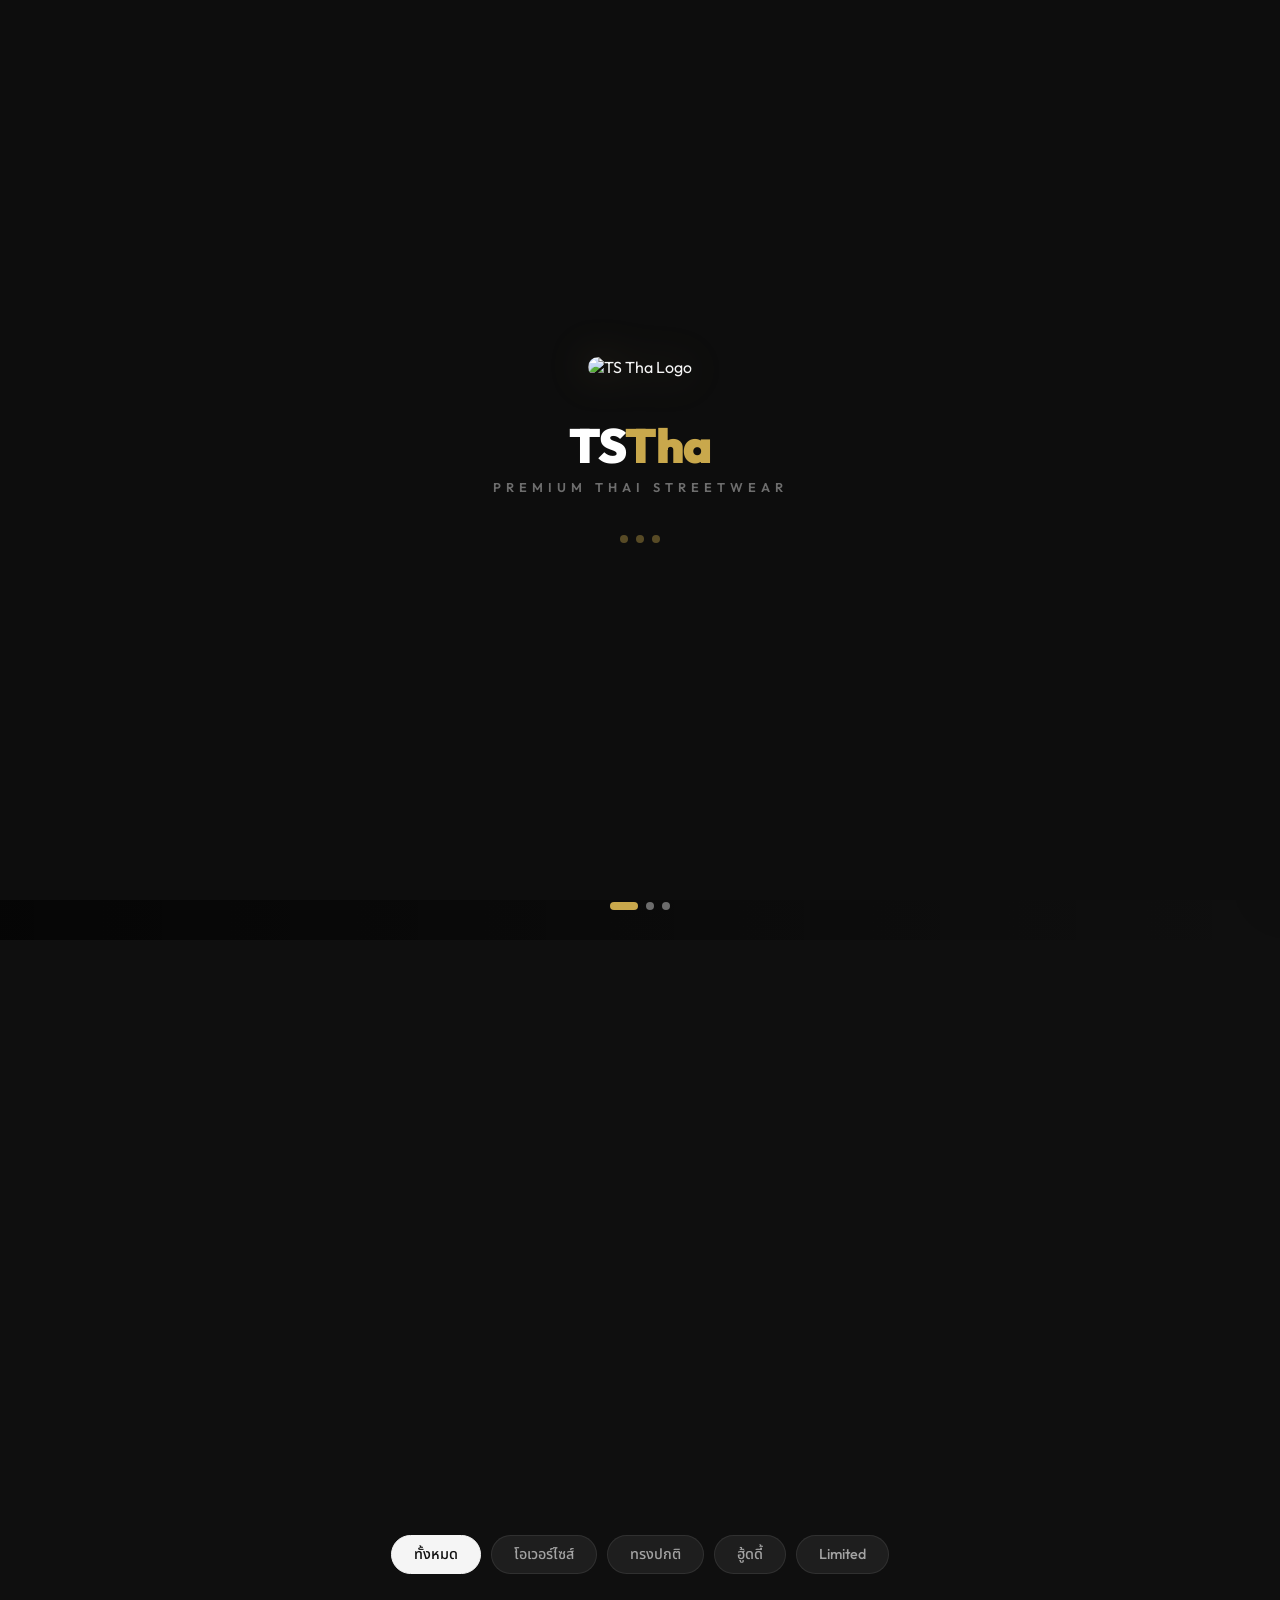
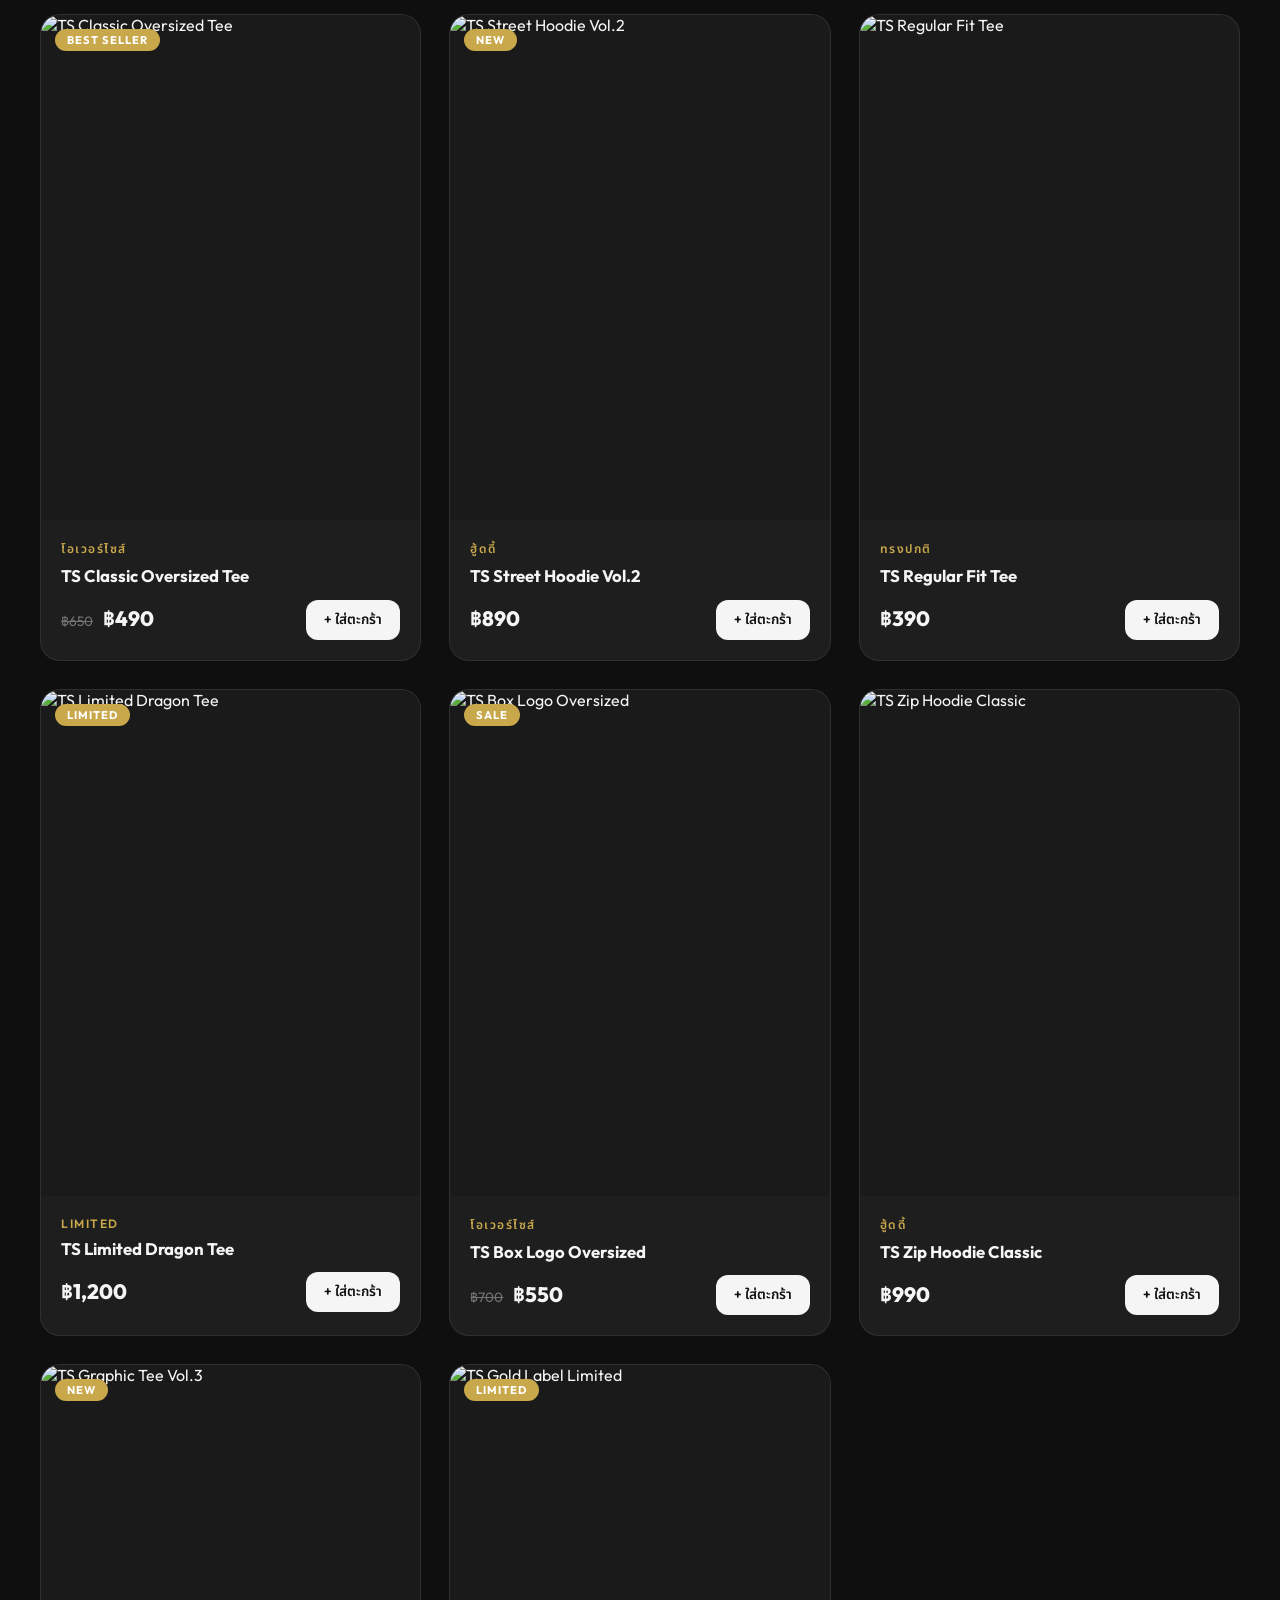
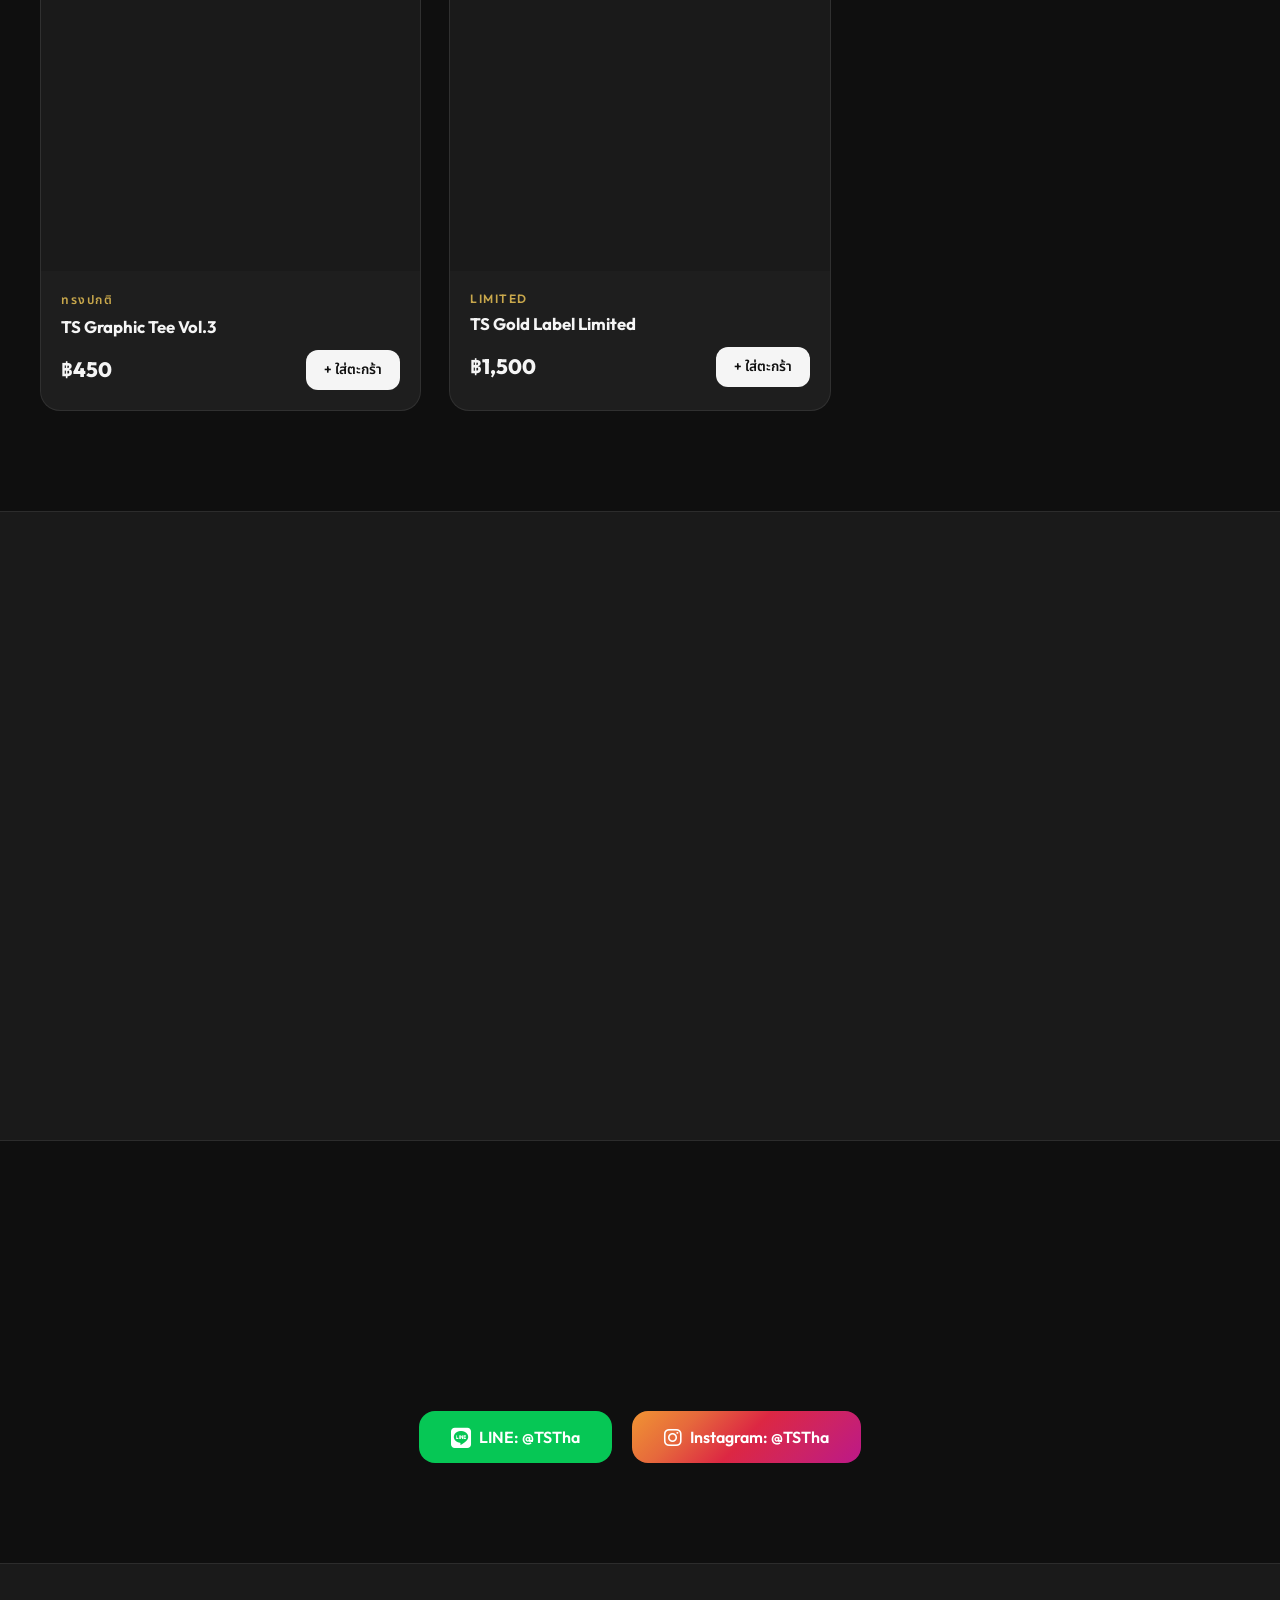
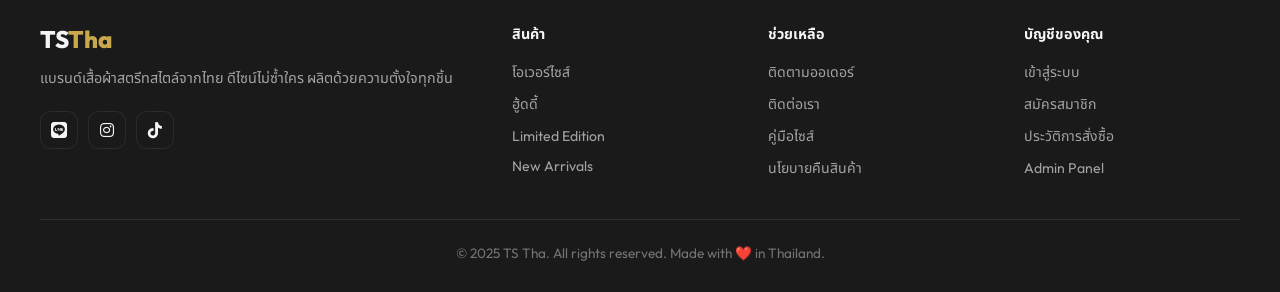
==== index.html @ b6cc5bbf "Add files via upload" ====
<!DOCTYPE html>
<html lang="th" data-theme="dark">
<head>
  <meta charset="UTF-8" />
  <meta name="viewport" content="width=device-width, initial-scale=1.0" />
  <title>TS Tha — Premium Thai Streetwear</title>
  <meta name="description" content="TS Tha แบรนด์เสื้อผ้าสตรีทสไตล์จากไทย คุณภาพพรีเมียม สไตล์ไม่ซ้ำใคร" />
  <link rel="stylesheet" href="assets/css/style.css" />
  <link rel="stylesheet" href="https://cdnjs.cloudflare.com/ajax/libs/font-awesome/6.5.0/css/all.min.css" />
</head>
<body style="overflow: hidden;"> <!-- Lock scroll until splash ends -->

<!-- PREMIMUM SPLASH SCREEN (สวยๆ เด้อ) -->
<div id="splashScreen" class="splash-screen">
  <div class="splash-content">
    <div class="splash-logo">
      <img src="c:\Users\zero123\Downloads\651620707_765171699779650_284691212346448808_n.jpg" alt="Logo" class="splash-logo-img"/>
    </div>
    <div class="splash-brand">
      <span class="splash-ts">TS</span><span class="splash-tha">Tha</span>
    </div>
    <div class="splash-tagline">Premium Thai Streetwear</div>
    <div class="splash-loader">
      <div class="loader-bar"></div>
    </div>
  </div>
</div>

<!-- SPLASH SCREEN -->
<div id="splashScreen" class="splash-screen">
  <div class="splash-content">
    <div class="splash-logo">
      <img src="assets/img/logo.png" alt="TS Tha Logo" class="splash-logo-img"/>
    </div>
    <div class="splash-brand">
      <span class="splash-ts">TS</span><span class="splash-tha">Tha</span>
    </div>
    <div class="splash-tagline">Premium Thai Streetwear</div>
    <div class="splash-dots">
      <span></span><span></span><span></span>
    </div>
  </div>
</div>

<!-- ANNOUNCEMENT BAR -->
<div class="announcement-bar">
  <div class="marquee">
    <span>🔥 NEW DROP — คอลเลกชันใหม่มาแล้ว!</span>
    <span>🚚 ส่งฟรีทั่วไทย ทุกรายการ</span>
    <span>⚡ สต็อกจำกัด — รีบจัดก่อนหมด!</span>
    <span>✅ สินค้าคุณภาพพรีเมียม ผลิตในไทย 100%</span>
    <span>🔥 NEW DROP — คอลเลกชันใหม่มาแล้ว!</span>
    <span>🚚 ส่งฟรีทั่วไทย ทุกรายการ</span>
    <span>⚡ สต็อกจำกัด — รีบจัดก่อนหมด!</span>
    <span>✅ สินค้าคุณภาพพรีเมียม ผลิตในไทย 100%</span>
  </div>
</div>

<!-- NAVBAR -->
<nav class="navbar" id="navbar">
  <a href="#" class="nav-logo">
    <img src="c:\Users\zero123\Downloads\651620707_765171699779650_284691212346448808_n.jpg" alt="TS Tha" class="nav-logo-img"/>
    TS<span>Tha</span>
  </a>
  <ul class="nav-links">
    <li><a href="#home">หน้าแรก</a></li>
    <li><a href="#shop">สินค้า</a></li>
    <li><a href="#about">เกี่ยวกับเรา</a></li>
    <li><a href="#contact">ติดต่อ</a></li>
  </ul>
  <div class="nav-actions">
    <button class="btn-icon" id="themeToggle" title="เปลี่ยนธีม">
      <i class="fa-solid fa-moon" id="themeIcon"></i>
    </button>
    <button class="btn-icon" id="trackBtn" title="ตรวจสอบออเดอร์" aria-label="track-order">
      <i class="fa-solid fa-box"></i>
    </button>
    <!-- USER BUTTON + DROPDOWN -->
    <div class="user-menu-wrap" id="userMenuWrap">
      <button class="btn-icon" id="loginBtn" title="เข้าสู่ระบบ" aria-label="login">
        <i class="fa-solid fa-user" id="userIcon"></i>
      </button>
      <div class="user-dropdown" id="userDropdown">
        <div class="user-dropdown-info">
          <img id="userAvatar" src="" alt="" class="user-avatar" style="display:none;"/>
          <div>
            <div id="userDisplayName" style="font-weight:700;font-size:0.9rem;"></div>
            <div id="userEmail" style="font-size:0.75rem;color:var(--text-muted);"></div>
          </div>
        </div>
        <hr style="border-color:var(--border);margin:8px 0;"/>
        <button class="user-dropdown-item" onclick="openModal('trackModal')">
          <i class="fa-solid fa-box"></i> ติดตามออเดอร์
        </button>
        <button class="user-dropdown-item danger" id="logoutBtn">
          <i class="fa-solid fa-right-from-bracket"></i> ออกจากระบบ
        </button>
      </div>
    </div>
    <button class="btn-icon cart-btn" id="cartBtn" title="รถเข็น" aria-label="cart">
      <i class="fa-solid fa-bag-shopping"></i>
      <span class="cart-count" id="cartCount">0</span>
    </button>
  </div>
</nav>

<!-- HERO SLIDER -->
<section class="hero" id="home">
  <div class="hero-slider" id="heroSlider">
    <div class="hero-slide" style="background-image:url('https://images.unsplash.com/photo-1523398002811-999ca8dec234?w=1800&q=85&fit=crop')">
      <div class="hero-content">
        <div class="hero-tag">New Collection 2025</div>
        <h1 class="hero-title">สไตล์ที่บ่งบอก<br/>ตัวตนของคุณ</h1>
        <p class="hero-subtitle">แบรนด์เสื้อผ้าสตรีทสไตล์จากไทย<br/>ดีไซน์ไม่ซ้ำใคร คุณภาพพรีเมียม</p>
        <div class="hero-cta">
          <button class="btn-primary" onclick="document.getElementById('shop').scrollIntoView({behavior:'smooth'})">
            <i class="fa-solid fa-bag-shopping"></i> ช็อปเลย
          </button>
          <button class="btn-outline" onclick="openModal('aboutModal')">รู้จักเรา</button>
        </div>
      </div>
    </div>
    <div class="hero-slide" style="background-image:url('https://images.unsplash.com/photo-1556905055-8f358a7a47b2?w=1800&q=85&fit=crop')">
      <div class="hero-content">
        <div class="hero-tag">Best Seller</div>
        <h1 class="hero-title">Oversized Series<br/>ขายดีที่สุด</h1>
        <p class="hero-subtitle">เสื้อโอเวอร์ไซส์ผ้าดี ไม่หด ไม่ยับ<br/>ใส่สบายตลอดวัน</p>
        <div class="hero-cta">
          <button class="btn-primary" onclick="document.getElementById('shop').scrollIntoView({behavior:'smooth'})">
            <i class="fa-solid fa-fire"></i> ดูสินค้า
          </button>
        </div>
      </div>
    </div>
    <div class="hero-slide" style="background-image:url('https://images.unsplash.com/photo-1503341504253-dff4815485f1?w=1800&q=85&fit=crop')">
      <div class="hero-content">
        <div class="hero-tag">Limited Edition</div>
        <h1 class="hero-title">Limited Drop<br/>จำนวนจำกัด</h1>
        <p class="hero-subtitle">คอลเลกชันพิเศษ ผลิตน้อยชิ้น<br/>หมดแล้วหมดเลย!</p>
        <div class="hero-cta">
          <button class="btn-primary" onclick="document.getElementById('shop').scrollIntoView({behavior:'smooth'})">
            <i class="fa-solid fa-bolt"></i> รีบจัดก่อนหมด
          </button>
        </div>
      </div>
    </div>
  </div>
  <button class="slider-arrow prev" id="sliderPrev" aria-label="previous"><i class="fa-solid fa-chevron-left"></i></button>
  <button class="slider-arrow next" id="sliderNext" aria-label="next"><i class="fa-solid fa-chevron-right"></i></button>
  <div class="slider-dots" id="sliderDots"></div>
</section>

<!-- FEATURES -->
<section class="section" style="padding-top:60px;padding-bottom:60px;">
  <div class="features-grid">
    <div class="feature-card animate-on-scroll">
      <div class="feature-icon">🚚</div>
      <div class="feature-title">ส่งฟรีทั่วไทย</div>
      <div class="feature-desc">ส่งฟรีทุกรายการ ไม่มีขั้นต่ำ รวดเร็วทันใจ</div>
    </div>
    <div class="feature-card animate-on-scroll" style="transition-delay:.1s">
      <div class="feature-icon">✅</div>
      <div class="feature-title">ของแท้ 100%</div>
      <div class="feature-desc">ผลิตเองในไทย คุณภาพพรีเมียม รับประกันทุกชิ้น</div>
    </div>
    <div class="feature-card animate-on-scroll" style="transition-delay:.2s">
      <div class="feature-icon">🔁</div>
      <div class="feature-title">เปลี่ยนไซส์ได้</div>
      <div class="feature-desc">ไซส์ไม่พอดีบอกเลย แอดมินดูแลทุกปัญหา</div>
    </div>
    <div class="feature-card animate-on-scroll" style="transition-delay:.3s">
      <div class="feature-icon">💬</div>
      <div class="feature-title">แอดมินตอบไว</div>
      <div class="feature-desc">สอบถามได้ตลอด 24 ชม. ทาง Line และ Instagram</div>
    </div>
  </div>
</section>

<!-- SHOP -->
<section class="section" id="shop">
  <div class="section-header animate-on-scroll">
    <span class="section-label">Shop Now</span>
    <h2 class="section-title">สินค้าของเรา</h2>
    <p class="section-subtitle">เลือกสไตล์ที่ใช่ หลากหลายคอลเลกชัน</p>
  </div>
  <div class="filter-bar" id="filterBar">
    <button class="filter-btn active" data-filter="all">ทั้งหมด</button>
    <button class="filter-btn" data-filter="oversized">โอเวอร์ไซส์</button>
    <button class="filter-btn" data-filter="regular">ทรงปกติ</button>
    <button class="filter-btn" data-filter="hoodie">ฮู้ดดี้</button>
    <button class="filter-btn" data-filter="limited">Limited</button>
  </div>
  <div class="product-grid" id="productGrid"></div>
</section>

<!-- ABOUT -->
<section style="background:var(--bg-secondary);border-top:1px solid var(--border);border-bottom:1px solid var(--border);padding:100px 40px;" id="about">
  <div style="max-width:1400px;margin:0 auto;display:grid;grid-template-columns:1fr 1fr;gap:60px;align-items:center;">
    <div class="animate-on-scroll">
      <span class="section-label">เกี่ยวกับเรา</span>
      <h2 class="section-title" style="text-align:left;margin-bottom:20px;">แบรนด์ที่เกิดจาก<br/>คนไทย เพื่อคนไทย</h2>
      <p style="color:var(--text-secondary);line-height:1.9;margin-bottom:16px;font-size:1rem;">
        <strong>TS Tha</strong> คือแบรนด์เสื้อผ้าสตรีทสไตล์ที่กำเนิดขึ้นจากความหลงใหลในแฟชั่นของกลุ่มเพื่อน เราออกแบบทุกชิ้นด้วยความตั้งใจ และผลิตในไทยทุกชิ้น
      </p>
      <p style="color:var(--text-secondary);line-height:1.9;font-size:1rem;">
        เป้าหมายของเราคือการมอบเสื้อผ้าคุณภาพสูงในราคาที่จับต้องได้
      </p>
      <div style="margin-top:28px;display:flex;gap:40px;">
        <div>
          <div style="font-size:2rem;font-weight:900;color:var(--gold);">500+</div>
          <div style="font-size:0.85rem;color:var(--text-muted);">ลูกค้าพึงพอใจ</div>
        </div>
        <div>
          <div style="font-size:2rem;font-weight:900;color:var(--gold);">50+</div>
          <div style="font-size:0.85rem;color:var(--text-muted);">รุ่นสินค้า</div>
        </div>
        <div>
          <div style="font-size:2rem;font-weight:900;color:var(--gold);">100%</div>
          <div style="font-size:0.85rem;color:var(--text-muted);">ผลิตในไทย</div>
        </div>
      </div>
    </div>
    <div class="animate-on-scroll" style="border-radius:24px;overflow:hidden;aspect-ratio:4/3;background:var(--bg-card);">
      <img src="https://images.unsplash.com/photo-1558769132-cb1aea458c5e?w=800&q=85&fit=crop" alt="TS Tha Brand" style="width:100%;height:100%;object-fit:cover;"/>
    </div>
  </div>
</section>

<!-- CONTACT -->
<section class="section" id="contact">
  <div class="section-header animate-on-scroll">
    <span class="section-label">Contact Us</span>
    <h2 class="section-title">ช่องทางติดต่อ</h2>
    <p class="section-subtitle">พร้อมตอบทุกคำถาม ตลอด 24 ชั่วโมง</p>
  </div>
  <div style="display:flex;justify-content:center;gap:20px;flex-wrap:wrap;">
    <a href="https://line.me/ti/p/YOUR_LINE_ID" target="_blank" class="contact-btn contact-line" style="font-size:1rem;padding:16px 32px;border-radius:16px;">
      <i class="fa-brands fa-line fa-lg"></i> LINE: @TSTha
    </a>
    <a href="https://instagram.com/YOUR_IG" target="_blank" class="contact-btn contact-ig" style="font-size:1rem;padding:16px 32px;border-radius:16px;">
      <i class="fa-brands fa-instagram fa-lg"></i> Instagram: @TSTha
    </a>
  </div>
</section>

<!-- FOOTER -->
<footer>
  <div class="footer-grid">
    <div>
      <div class="footer-brand-name">TS<span>Tha</span></div>
      <p class="footer-desc">แบรนด์เสื้อผ้าสตรีทสไตล์จากไทย ดีไซน์ไม่ซ้ำใคร ผลิตด้วยความตั้งใจทุกชิ้น</p>
      <div class="footer-socials">
        <a href="https://line.me/ti/p/YOUR_LINE_ID" target="_blank" class="footer-social" aria-label="line"><i class="fa-brands fa-line"></i></a>
        <a href="https://instagram.com/YOUR_IG" target="_blank" class="footer-social" aria-label="instagram"><i class="fa-brands fa-instagram"></i></a>
        <a href="https://tiktok.com/@YOUR_TIKTOK" target="_blank" class="footer-social" aria-label="tiktok"><i class="fa-brands fa-tiktok"></i></a>
      </div>
    </div>
    <div class="footer-col">
      <h4>สินค้า</h4>
      <ul>
        <li><a href="#shop">โอเวอร์ไซส์</a></li>
        <li><a href="#shop">ฮู้ดดี้</a></li>
        <li><a href="#shop">Limited Edition</a></li>
        <li><a href="#shop">New Arrivals</a></li>
      </ul>
    </div>
    <div class="footer-col">
      <h4>ช่วยเหลือ</h4>
      <ul>
        <li><a href="#" onclick="openModal('trackModal')">ติดตามออเดอร์</a></li>
        <li><a href="#contact">ติดต่อเรา</a></li>
        <li><a href="#">คู่มือไซส์</a></li>
        <li><a href="#">นโยบายคืนสินค้า</a></li>
      </ul>
    </div>
    <div class="footer-col">
      <h4>บัญชีของคุณ</h4>
      <ul>
        <li><a href="#" onclick="openModal('loginModal')">เข้าสู่ระบบ</a></li>
        <li><a href="#" onclick="openModal('loginModal')">สมัครสมาชิก</a></li>
        <li><a href="#">ประวัติการสั่งซื้อ</a></li>
        <li><a href="admin/index.html">Admin Panel</a></li>
      </ul>
    </div>
  </div>
  <div class="footer-bottom">© 2025 TS Tha. All rights reserved. Made with ❤️ in Thailand.</div>
</footer>

<!-- CART DRAWER -->
<div class="cart-overlay" id="cartOverlay" onclick="closeCart()"></div>
<div class="cart-drawer" id="cartDrawer">
  <div class="cart-header">
    <h3>🛍️ รถเข็นของคุณ</h3>
    <button class="btn-icon" onclick="closeCart()" aria-label="close-cart"><i class="fa-solid fa-xmark"></i></button>
  </div>
  <div class="cart-body" id="cartBody">
    <div class="cart-empty">
      <div class="icon">🛒</div>
      <p>ยังไม่มีสินค้าในรถเข็น</p>
      <button class="btn-primary" onclick="closeCart();document.getElementById('shop').scrollIntoView({behavior:'smooth'})">เลือกสินค้า</button>
    </div>
  </div>
  <div class="cart-footer" id="cartFooter" style="display:none">
    <div class="cart-total-row">
      <span class="cart-total-label">รวมทั้งหมด</span>
      <span class="cart-total-price" id="cartTotal">฿0</span>
    </div>
    <button class="btn-checkout" id="checkoutBtn">
      <i class="fa-solid fa-lock"></i> ดำเนินการสั่งซื้อ
    </button>
  </div>
</div>

<!-- PRODUCT DETAIL MODAL -->
<div class="modal-overlay" id="productModal">
  <div class="modal" style="max-width:750px;padding:30px;">
    <button class="modal-close" onclick="closeModal('productModal')" aria-label="close"><i class="fa-solid fa-xmark"></i></button>
    <div class="product-modal-grid" id="productModalContent"></div>
  </div>
</div>

<!-- CHECKOUT MODAL -->
<div class="modal-overlay" id="checkoutModal">
  <div class="modal">
    <button class="modal-close" onclick="closeModal('checkoutModal')" aria-label="close"><i class="fa-solid fa-xmark"></i></button>
    <h2>📦 ข้อมูลการจัดส่ง</h2>
    <p class="subtitle">กรุณากรอกข้อมูลให้ครบถ้วนเพื่อดำเนินการสั่งซื้อ</p>
    <div class="checkout-summary" id="checkoutSummary"></div>
    <form id="checkoutForm">
      <div class="form-row">
        <div class="form-group">
          <label class="form-label" for="firstName">ชื่อ *</label>
          <input type="text" id="firstName" class="form-input" placeholder="ชื่อจริง" required />
        </div>
        <div class="form-group">
          <label class="form-label" for="lastName">นามสกุล *</label>
          <input type="text" id="lastName" class="form-input" placeholder="นามสกุล" required />
        </div>
      </div>
      <div class="form-group">
        <label class="form-label" for="phone">เบอร์โทรศัพท์ *</label>
        <input type="tel" id="phone" class="form-input" placeholder="0X-XXXX-XXXX" required />
      </div>
      <div class="form-group">
        <label class="form-label" for="address">ที่อยู่ *</label>
        <textarea id="address" class="form-textarea" placeholder="บ้านเลขที่, หมู่, ตรอก/ซอย, ถนน" required></textarea>
      </div>
      <div class="form-row">
        <div class="form-group">
          <label class="form-label" for="district">ตำบล/แขวง *</label>
          <input type="text" id="district" class="form-input" required />
        </div>
        <div class="form-group">
          <label class="form-label" for="amphoe">อำเภอ/เขต *</label>
          <input type="text" id="amphoe" class="form-input" required />
        </div>
      </div>
      <div class="form-row">
        <div class="form-group">
          <label class="form-label" for="province">จังหวัด *</label>
          <input type="text" id="province" class="form-input" required />
        </div>
        <div class="form-group">
          <label class="form-label" for="zipcode">รหัสไปรษณีย์ *</label>
          <input type="text" id="zipcode" class="form-input" placeholder="XXXXX" maxlength="5" required />
        </div>
      </div>
      <div class="form-group">
        <label class="form-label" for="note">หมายเหตุ</label>
        <input type="text" id="note" class="form-input" placeholder="ข้อความพิเศษ (ถ้ามี)" />
      </div>
      <button type="submit" class="btn-primary" style="width:100%;justify-content:center;margin-top:8px;font-size:1.05rem;padding:16px;">
        <i class="fa-solid fa-check"></i> ยืนยันการสั่งซื้อ
      </button>
    </form>
  </div>
</div>

<!-- ORDER SUCCESS MODAL -->
<div class="modal-overlay" id="orderSuccessModal">
  <div class="modal" style="text-align:center;">
    <div class="order-success">
      <div class="order-icon">🎉</div>
      <h2>สั่งซื้อสำเร็จแล้ว!</h2>
      <p class="subtitle">กรุณาบันทึก Order ID ของคุณไว้</p>
      <div class="order-id-box">
        <div class="order-id-label">Order ID ของคุณ</div>
        <div class="order-id-value" id="displayOrderId">#TS-00000</div>
        <button onclick="copyOrderId()" class="btn-primary" style="width:100%;justify-content:center;" id="copyBtn">
          <i class="fa-solid fa-copy"></i> คัดลอก Order ID
        </button>
      </div>
      <div style="background:rgba(201,168,76,0.1);border:1px solid var(--gold);border-radius:14px;padding:16px;margin:16px 0;text-align:left;">
        <p style="font-weight:700;margin-bottom:8px;color:var(--gold);">📋 ขั้นตอนถัดไป:</p>
        <ol style="padding-left:18px;color:var(--text-secondary);font-size:0.9rem;line-height:2;">
          <li>แคปหน้าจอ หรือ คัดลอก Order ID ด้านบน</li>
          <li>ทักหาเราผ่านช่องทางด้านล่าง</li>
          <li>แจ้ง Order ID และยืนยันการชำระเงิน</li>
          <li>รอรับสินค้าได้เลย! 🚀</li>
        </ol>
      </div>
      <div class="order-contacts">
        <a href="https://line.me/ti/p/YOUR_LINE" target="_blank" class="contact-btn contact-line">
          <i class="fa-brands fa-line"></i> ทัก LINE
        </a>
        <a href="https://instagram.com/YOUR_IG" target="_blank" class="contact-btn contact-ig">
          <i class="fa-brands fa-instagram"></i> DM Instagram
        </a>
      </div>
      <button onclick="closeModal('orderSuccessModal')" style="margin-top:14px;background:none;border:none;color:var(--text-muted);cursor:pointer;font-family:inherit;font-size:0.9rem;text-decoration:underline;">
        ปิดหน้าต่างนี้
      </button>
    </div>
  </div>
</div>

<!-- TRACK ORDER MODAL -->
<div class="modal-overlay" id="trackModal">
  <div class="modal">
    <button class="modal-close" onclick="closeModal('trackModal')" aria-label="close"><i class="fa-solid fa-xmark"></i></button>
    <h2>📦 ตรวจสอบออเดอร์</h2>
    <p class="subtitle">ใส่ Order ID ที่ได้รับหลังจากสั่งซื้อ</p>
    <div class="form-group">
      <label class="form-label" for="trackInput">Order ID</label>
      <input type="text" id="trackInput" class="form-input" placeholder="เช่น #TS-ABC123" style="font-size:1.1rem;text-align:center;letter-spacing:2px;" />
    </div>
    <button class="btn-primary" style="width:100%;justify-content:center;" onclick="trackOrder()">
      <i class="fa-solid fa-magnifying-glass"></i> ค้นหา
    </button>
    <div id="trackResult" style="margin-top:20px;"></div>
  </div>
</div>

<!-- LOGIN MODAL -->
<div class="modal-overlay" id="loginModal">
  <div class="modal">
    <button class="modal-close" onclick="closeModal('loginModal')" aria-label="close"><i class="fa-solid fa-xmark"></i></button>
    <h2>เข้าสู่ระบบ</h2>
    <p class="subtitle">เพื่อดูประวัติการสั่งซื้อและสิทธิพิเศษ</p>
    <div class="social-login">
      <button class="btn-social" onclick="handleGoogleLogin()">
        <img src="https://www.google.com/favicon.ico" width="20" alt="Google" /> เข้าสู่ระบบด้วย Google
      </button>
    </div>
    <div class="divider">หรือ</div>
    <form id="loginForm">
      <div class="form-group">
        <label class="form-label" for="loginEmail">อีเมล</label>
        <input type="email" id="loginEmail" class="form-input" placeholder="email@example.com" />
      </div>
      <div class="form-group">
        <label class="form-label" for="loginPassword">รหัสผ่าน</label>
        <input type="password" id="loginPassword" class="form-input" placeholder="••••••••" />
      </div>
      <button type="submit" class="btn-primary" style="width:100%;justify-content:center;">เข้าสู่ระบบ</button>
    </form>
    <p style="text-align:center;margin-top:16px;font-size:0.9rem;color:var(--text-muted);">
      ยังไม่มีบัญชี? <a href="#" style="color:var(--gold);font-weight:600;text-decoration:none;">สมัครสมาชิก</a>
    </p>
  </div>
</div>

<!-- ABOUT MODAL -->
<div class="modal-overlay" id="aboutModal">
  <div class="modal">
    <button class="modal-close" onclick="closeModal('aboutModal')" aria-label="close"><i class="fa-solid fa-xmark"></i></button>
    <div style="text-align:center;">
      <div style="font-size:3rem;margin-bottom:12px;">👕</div>
      <h2>เกี่ยวกับ TS Tha</h2>
      <p style="color:var(--text-secondary);line-height:1.9;margin-top:12px;">TS Tha เกิดขึ้นจากความหลงใหลในแฟชั่นสตรีทสไตล์ของกลุ่มเพื่อน เราออกแบบทุกชิ้นด้วยความตั้งใจ และมุ่งมั่นที่จะนำเสนอผ้าคุณภาพด้วยราคาที่ทุกคนเข้าถึงได้</p>
    </div>
  </div>
</div>

<!-- TOAST -->
<div class="toast-container" id="toastContainer"></div>

<!-- Firebase CDN (Compat) -->
<script src="https://www.gstatic.com/firebasejs/10.11.0/firebase-app-compat.js"></script>
<script src="https://www.gstatic.com/firebasejs/10.11.0/firebase-firestore-compat.js"></script>
<script src="https://www.gstatic.com/firebasejs/10.11.0/firebase-auth-compat.js"></script>
<script src="https://www.gstatic.com/firebasejs/10.11.0/firebase-storage-compat.js"></script>
<!-- TS Tha Scripts -->
<script src="assets/js/firebase.js"></script>
<script src="assets/js/app.js"></script>
</body>
</html>
---- assets/css/style.css ----
/* ===== TS THA - GLOBAL DESIGN SYSTEM ===== */
@import url('https://fonts.googleapis.com/css2?family=Outfit:wght@300;400;500;600;700;800;900&family=Noto+Sans+Thai:wght@300;400;500;600;700;800&display=swap');

:root {
  --bg-primary: #f8f7f4;
  --bg-secondary: #ffffff;
  --bg-card: #ffffff;
  --bg-nav: rgba(255,255,255,0.85);
  --text-primary: #1a1a1a;
  --text-secondary: #6b7280;
  --text-muted: #9ca3af;
  --border: rgba(0,0,0,0.08);
  --shadow: 0 4px 24px rgba(0,0,0,0.08);
  --shadow-lg: 0 12px 48px rgba(0,0,0,0.12);
  --accent: #1a1a1a;
  --accent-light: #3d3d3d;
  --gold: #c9a84c;
  --gold-light: #e8c96a;
  --success: #22c55e;
  --danger: #ef4444;
  --warning: #f59e0b;
  --transition: all 0.3s cubic-bezier(0.4, 0, 0.2, 1);
  --transition-slow: all 0.5s cubic-bezier(0.4, 0, 0.2, 1);
}

[data-theme="dark"] {
  --bg-primary: #0f0f0f;
  --bg-secondary: #1a1a1a;
  --bg-card: #1e1e1e;
  --bg-nav: rgba(15,15,15,0.9);
  --text-primary: #f5f5f5;
  --text-secondary: #a3a3a3;
  --text-muted: #737373;
  --border: rgba(255,255,255,0.08);
  --shadow: 0 4px 24px rgba(0,0,0,0.4);
  --shadow-lg: 0 12px 48px rgba(0,0,0,0.6);
  --accent: #f5f5f5;
  --accent-light: #d4d4d4;
}

* { margin: 0; padding: 0; box-sizing: border-box; }
html { scroll-behavior: smooth; }
body {
  font-family: 'Outfit', 'Noto Sans Thai', sans-serif;
  background-color: var(--bg-primary);
  color: var(--text-primary);
  transition: var(--transition-slow);
  overflow-x: hidden;
}

/* SCROLLBAR */
::-webkit-scrollbar { width: 6px; }
::-webkit-scrollbar-track { background: var(--bg-primary); }
::-webkit-scrollbar-thumb { background: var(--gold); border-radius: 99px; }

/* ===== NAVBAR ===== */
.navbar {
  position: fixed; top: 0; left: 0; right: 0; z-index: 1000;
  background: var(--bg-nav);
  backdrop-filter: blur(20px);
  -webkit-backdrop-filter: blur(20px);
  border-bottom: 1px solid var(--border);
  padding: 0 40px; height: 70px;
  display: flex; align-items: center; justify-content: space-between;
  transition: var(--transition);
}
.nav-logo {
  font-size: 1.6rem; font-weight: 800; letter-spacing: -0.5px;
  color: var(--text-primary); text-decoration: none;
  display: flex; align-items: center; gap: 8px;
}
.nav-logo span { color: var(--gold); }
.nav-links { display: flex; align-items: center; gap: 36px; list-style: none; }
.nav-links a {
  text-decoration: none; color: var(--text-secondary);
  font-weight: 500; font-size: 0.95rem; letter-spacing: 0.3px;
  transition: var(--transition); position: relative;
}
.nav-links a::after {
  content: ''; position: absolute; bottom: -4px; left: 0;
  width: 0; height: 2px; background: var(--gold); transition: var(--transition);
}
.nav-links a:hover { color: var(--text-primary); }
.nav-links a:hover::after { width: 100%; }

.nav-actions { display: flex; align-items: center; gap: 16px; }

.btn-icon {
  background: none; border: 1px solid var(--border);
  border-radius: 12px; width: 42px; height: 42px;
  display: flex; align-items: center; justify-content: center;
  cursor: pointer; color: var(--text-primary); font-size: 1.1rem;
  transition: var(--transition);
}
.btn-icon:hover { background: var(--gold); border-color: var(--gold); color: #fff; transform: scale(1.05); }

.cart-btn { position: relative; }
.cart-count {
  position: absolute; top: -6px; right: -6px;
  background: var(--gold); color: #fff; border-radius: 99px;
  width: 18px; height: 18px; font-size: 0.65rem; font-weight: 700;
  display: none; align-items: center; justify-content: center;
}
.cart-count.active { display: flex; }

/* ===== HERO SLIDER ===== */
.hero { margin-top: 70px; position: relative; width: 100%; height: calc(100vh - 70px); overflow: hidden; }
.hero-slider { display: flex; height: 100%; transition: transform 0.8s cubic-bezier(0.77, 0, 0.175, 1); }
.hero-slide {
  min-width: 100%; height: 100%; position: relative;
  background-size: cover; background-position: center;
  display: flex; align-items: center; justify-content: center;
}
.hero-slide::before {
  content: ''; position: absolute; inset: 0;
  background: linear-gradient(to right, rgba(0,0,0,0.65) 0%, rgba(0,0,0,0.25) 60%, transparent 100%);
}
.hero-content {
  position: relative; z-index: 2; color: #fff;
  padding: 0 80px; max-width: 680px; width: 100%; margin-right: auto;
}
.hero-tag {
  display: inline-block; background: var(--gold); color: #fff;
  font-size: 0.75rem; font-weight: 700; letter-spacing: 2px;
  text-transform: uppercase; padding: 6px 16px; border-radius: 99px;
  margin-bottom: 20px; animation: fadeUp 0.8s ease both;
}
.hero-title {
  font-size: clamp(2.5rem, 5vw, 4.5rem); font-weight: 900;
  line-height: 1.05; margin-bottom: 16px; animation: fadeUp 0.8s 0.1s ease both;
}
.hero-subtitle {
  font-size: 1.1rem; font-weight: 400; opacity: 0.85;
  margin-bottom: 36px; line-height: 1.7; animation: fadeUp 0.8s 0.2s ease both;
}
.hero-cta { display: flex; gap: 14px; animation: fadeUp 0.8s 0.3s ease both; }

.btn-primary {
  background: var(--gold); color: #fff; border: none;
  padding: 14px 32px; border-radius: 14px; font-size: 1rem; font-weight: 600;
  cursor: pointer; transition: var(--transition);
  display: inline-flex; align-items: center; gap: 8px; font-family: inherit;
}
.btn-primary:hover { background: var(--gold-light); transform: translateY(-2px); box-shadow: 0 8px 24px rgba(201,168,76,0.4); }

.btn-outline {
  background: rgba(255,255,255,0.15); color: #fff;
  border: 1px solid rgba(255,255,255,0.4);
  padding: 14px 28px; border-radius: 14px; font-size: 1rem; font-weight: 500;
  cursor: pointer; transition: var(--transition); backdrop-filter: blur(8px); font-family: inherit;
}
.btn-outline:hover { background: rgba(255,255,255,0.25); transform: translateY(-2px); }

.slider-dots { position: absolute; bottom: 30px; left: 50%; transform: translateX(-50%); display: flex; gap: 8px; z-index: 10; }
.slider-dot { width: 8px; height: 8px; border-radius: 99px; background: rgba(255,255,255,0.4); cursor: pointer; transition: var(--transition); border: none; }
.slider-dot.active { background: var(--gold); width: 28px; }
.slider-arrow {
  position: absolute; top: 50%; transform: translateY(-50%);
  background: rgba(255,255,255,0.15); border: 1px solid rgba(255,255,255,0.3);
  border-radius: 50%; width: 52px; height: 52px;
  display: flex; align-items: center; justify-content: center;
  cursor: pointer; color: #fff; font-size: 1.2rem;
  transition: var(--transition); z-index: 10; backdrop-filter: blur(8px);
}
.slider-arrow:hover { background: var(--gold); border-color: var(--gold); }
.slider-arrow.prev { left: 30px; }
.slider-arrow.next { right: 30px; }

/* ===== SECTIONS ===== */
.section { padding: 100px 40px; max-width: 1400px; margin: 0 auto; }
.section-header { text-align: center; margin-bottom: 60px; }
.section-label { font-size: 0.8rem; font-weight: 700; letter-spacing: 3px; text-transform: uppercase; color: var(--gold); margin-bottom: 12px; display: block; }
.section-title { font-size: clamp(1.8rem, 3vw, 2.8rem); font-weight: 800; color: var(--text-primary); line-height: 1.2; }
.section-subtitle { margin-top: 12px; color: var(--text-secondary); font-size: 1rem; }

/* ===== FILTER BAR ===== */
.filter-bar { display: flex; gap: 10px; margin-bottom: 40px; flex-wrap: wrap; justify-content: center; }
.filter-btn {
  padding: 8px 22px; border-radius: 99px; border: 1px solid var(--border);
  background: var(--bg-card); color: var(--text-secondary);
  font-size: 0.9rem; font-weight: 500; cursor: pointer; transition: var(--transition); font-family: inherit;
}
.filter-btn:hover, .filter-btn.active { background: var(--accent); color: var(--bg-primary); border-color: var(--accent); }

/* ===== PRODUCT GRID ===== */
.product-grid { display: grid; grid-template-columns: repeat(auto-fill, minmax(300px, 1fr)); gap: 28px; }
.product-card {
  background: var(--bg-card); border-radius: 20px; overflow: hidden;
  border: 1px solid var(--border); transition: var(--transition); cursor: pointer; position: relative;
}
.product-card:hover { transform: translateY(-8px); box-shadow: var(--shadow-lg); border-color: var(--gold); }
.product-img-wrap { position: relative; overflow: hidden; aspect-ratio: 3/4; background: var(--bg-secondary); }
.product-img-wrap img { width: 100%; height: 100%; object-fit: cover; transition: transform 0.6s cubic-bezier(0.4,0,0.2,1); }
.product-card:hover .product-img-wrap img { transform: scale(1.08); }
.product-badge {
  position: absolute; top: 14px; left: 14px;
  background: var(--gold); color: #fff;
  font-size: 0.7rem; font-weight: 700; letter-spacing: 1px;
  text-transform: uppercase; padding: 4px 12px; border-radius: 99px;
}
.product-badge.sold-out { background: #ef4444; }
.product-quick-actions {
  position: absolute; top: 14px; right: 14px;
  display: flex; flex-direction: column; gap: 8px;
  opacity: 0; transform: translateX(10px); transition: var(--transition);
}
.product-card:hover .product-quick-actions { opacity: 1; transform: translateX(0); }
.quick-btn {
  width: 38px; height: 38px; border-radius: 10px;
  background: rgba(255,255,255,0.9); border: none;
  display: flex; align-items: center; justify-content: center;
  cursor: pointer; font-size: 0.95rem; transition: var(--transition); color: #1a1a1a;
}
.quick-btn:hover { background: var(--gold); color: #fff; }
.product-info { padding: 20px; }
.product-category { font-size: 0.75rem; font-weight: 600; letter-spacing: 1.5px; text-transform: uppercase; color: var(--gold); margin-bottom: 6px; }
.product-name { font-size: 1.05rem; font-weight: 700; color: var(--text-primary); margin-bottom: 12px; line-height: 1.4; }
.product-price-row { display: flex; align-items: center; justify-content: space-between; gap: 12px; }
.product-price { font-size: 1.3rem; font-weight: 800; color: var(--text-primary); }
.product-price .original { font-size: 0.85rem; font-weight: 400; color: var(--text-muted); text-decoration: line-through; margin-right: 6px; }
.btn-add-cart {
  background: var(--accent); color: var(--bg-primary);
  border: none; border-radius: 12px; padding: 10px 18px;
  font-size: 0.85rem; font-weight: 600; cursor: pointer;
  transition: var(--transition); font-family: inherit; white-space: nowrap;
}
.btn-add-cart:hover { background: var(--gold); transform: scale(1.05); }

/* ===== CART DRAWER ===== */
.cart-overlay { position: fixed; inset: 0; background: rgba(0,0,0,0.5); z-index: 2000; opacity: 0; pointer-events: none; transition: opacity 0.3s ease; backdrop-filter: blur(4px); }
.cart-overlay.open { opacity: 1; pointer-events: all; }
.cart-drawer {
  position: fixed; top: 0; right: 0; width: 420px; max-width: 95vw; height: 100vh;
  background: var(--bg-card); z-index: 2001;
  transform: translateX(100%); transition: transform 0.4s cubic-bezier(0.4,0,0.2,1);
  display: flex; flex-direction: column; box-shadow: -8px 0 40px rgba(0,0,0,0.2);
}
.cart-drawer.open { transform: translateX(0); }
.cart-header { padding: 24px 28px; border-bottom: 1px solid var(--border); display: flex; align-items: center; justify-content: space-between; }
.cart-header h3 { font-size: 1.2rem; font-weight: 700; }
.cart-body { flex: 1; overflow-y: auto; padding: 20px 28px; }
.cart-empty { display: flex; flex-direction: column; align-items: center; justify-content: center; height: 100%; gap: 12px; color: var(--text-muted); }
.cart-empty .icon { font-size: 3rem; }
.cart-empty p { font-size: 1rem; font-weight: 500; }
.cart-item { display: flex; gap: 14px; padding: 16px 0; border-bottom: 1px solid var(--border); animation: fadeUp 0.3s ease both; }
.cart-item-img { width: 76px; height: 90px; border-radius: 12px; object-fit: cover; background: var(--bg-secondary); flex-shrink: 0; }
.cart-item-info { flex: 1; }
.cart-item-name { font-size: 0.95rem; font-weight: 600; margin-bottom: 4px; }
.cart-item-variant { font-size: 0.8rem; color: var(--text-muted); margin-bottom: 12px; }
.cart-item-controls { display: flex; align-items: center; justify-content: space-between; }
.qty-control { display: flex; align-items: center; gap: 10px; background: var(--bg-secondary); border-radius: 10px; padding: 4px 8px; border: 1px solid var(--border); }
.qty-btn { background: none; border: none; cursor: pointer; font-size: 1rem; color: var(--text-primary); width: 24px; height: 24px; display: flex; align-items: center; justify-content: center; border-radius: 6px; transition: var(--transition); }
.qty-btn:hover { background: var(--gold); color: #fff; }
.qty-num { font-weight: 700; font-size: 0.95rem; min-width: 20px; text-align: center; }
.cart-item-price { font-weight: 700; font-size: 1rem; }
.cart-item-remove { background: none; border: none; color: var(--text-muted); cursor: pointer; font-size: 1rem; margin-left: 8px; transition: var(--transition); }
.cart-item-remove:hover { color: var(--danger); }
.cart-footer { padding: 20px 28px; border-top: 1px solid var(--border); }
.cart-total-row { display: flex; justify-content: space-between; align-items: center; margin-bottom: 16px; }
.cart-total-label { font-size: 1rem; color: var(--text-secondary); }
.cart-total-price { font-size: 1.4rem; font-weight: 800; color: var(--gold); }
.btn-checkout {
  width: 100%; padding: 16px; background: var(--accent); color: var(--bg-primary);
  border: none; border-radius: 14px; font-size: 1rem; font-weight: 700;
  cursor: pointer; transition: var(--transition); font-family: inherit;
  display: flex; align-items: center; justify-content: center; gap: 8px;
}
.btn-checkout:hover { background: var(--gold); transform: translateY(-2px); box-shadow: 0 8px 24px rgba(201,168,76,0.3); }

/* ===== MODALS ===== */
.modal-overlay {
  position: fixed; inset: 0; background: rgba(0,0,0,0.6); z-index: 3000;
  display: flex; align-items: center; justify-content: center; padding: 20px;
  opacity: 0; pointer-events: none; transition: opacity 0.3s ease; backdrop-filter: blur(6px);
}
.modal-overlay.open { opacity: 1; pointer-events: all; }
.modal {
  background: var(--bg-card); border-radius: 24px; padding: 40px;
  width: 100%; max-width: 520px; position: relative;
  transform: scale(0.95) translateY(20px);
  transition: transform 0.3s cubic-bezier(0.34,1.56,0.64,1);
  box-shadow: var(--shadow-lg); max-height: 90vh; overflow-y: auto;
}
.modal-overlay.open .modal { transform: scale(1) translateY(0); }
.modal-close {
  position: absolute; top: 20px; right: 20px;
  background: var(--bg-secondary); border: 1px solid var(--border);
  border-radius: 10px; width: 36px; height: 36px;
  display: flex; align-items: center; justify-content: center;
  cursor: pointer; font-size: 1rem; color: var(--text-secondary); transition: var(--transition);
}
.modal-close:hover { background: var(--danger); color: #fff; border-color: var(--danger); }
.modal h2 { font-size: 1.5rem; font-weight: 800; margin-bottom: 8px; color: var(--text-primary); }
.modal p.subtitle { color: var(--text-secondary); margin-bottom: 28px; font-size: 0.95rem; }

/* FORM */
.form-group { margin-bottom: 18px; }
.form-label { display: block; font-size: 0.85rem; font-weight: 600; color: var(--text-secondary); margin-bottom: 8px; letter-spacing: 0.3px; }
.form-input, .form-select, .form-textarea {
  width: 100%; padding: 13px 16px; border: 1.5px solid var(--border);
  border-radius: 12px; background: var(--bg-secondary); color: var(--text-primary);
  font-size: 0.95rem; font-family: inherit; transition: var(--transition); outline: none;
}
.form-input:focus, .form-select:focus, .form-textarea:focus { border-color: var(--gold); box-shadow: 0 0 0 3px rgba(201,168,76,0.15); }
.form-textarea { resize: vertical; min-height: 90px; }
.form-row { display: grid; grid-template-columns: 1fr 1fr; gap: 14px; }

/* CHECKOUT SUMMARY */
.checkout-summary { background: var(--bg-secondary); border-radius: 14px; padding: 16px; margin-bottom: 20px; border: 1px solid var(--border); }
.checkout-summary-item { display: flex; justify-content: space-between; font-size: 0.9rem; color: var(--text-secondary); padding: 4px 0; }
.checkout-summary-total { display: flex; justify-content: space-between; font-size: 1.05rem; font-weight: 800; color: var(--text-primary); padding-top: 12px; margin-top: 8px; border-top: 1px solid var(--border); }

/* ORDER SUCCESS */
.order-success { text-align: center; padding: 10px 0; }
.order-icon { width: 80px; height: 80px; background: linear-gradient(135deg, var(--gold), var(--gold-light)); border-radius: 50%; display: flex; align-items: center; justify-content: center; font-size: 2rem; margin: 0 auto 20px; animation: popIn 0.5s cubic-bezier(0.34,1.56,0.64,1) both; }
.order-id-box { background: var(--bg-secondary); border: 2px dashed var(--gold); border-radius: 16px; padding: 20px; margin: 20px 0; }
.order-id-label { font-size: 0.8rem; color: var(--text-muted); margin-bottom: 6px; }
.order-id-value { font-size: 1.8rem; font-weight: 900; letter-spacing: 2px; color: var(--gold); margin-bottom: 12px; }
.order-contacts { display: flex; gap: 10px; margin-top: 14px; justify-content: center; flex-wrap: wrap; }
.contact-btn { display: flex; align-items: center; gap: 8px; padding: 10px 20px; border-radius: 12px; font-size: 0.9rem; font-weight: 600; cursor: pointer; border: none; transition: var(--transition); font-family: inherit; text-decoration: none; }
.contact-line { background: #06C755; color: #fff; }
.contact-fb { background: #1877F2; color: #fff; }
.contact-ig { background: linear-gradient(135deg, #f09433, #e6683c, #dc2743, #cc2366, #bc1888); color: #fff; }
.contact-btn:hover { transform: translateY(-2px); opacity: 0.9; }

/* PRODUCT DETAIL MODAL */
.product-modal-grid { display: grid; grid-template-columns: 1fr 1fr; gap: 28px; }
.product-modal-img { border-radius: 16px; overflow: hidden; aspect-ratio: 3/4; background: var(--bg-secondary); }
.product-modal-img img { width: 100%; height: 100%; object-fit: cover; }
.product-modal-info { display: flex; flex-direction: column; gap: 14px; }
.size-btns { display: flex; gap: 8px; flex-wrap: wrap; }
.size-btn { padding: 8px 16px; border-radius: 10px; border: 1.5px solid var(--border); background: var(--bg-secondary); color: var(--text-primary); cursor: pointer; font-weight: 600; transition: var(--transition); font-family: inherit; font-size: 0.9rem; }
.size-btn:hover, .size-btn.active { border-color: var(--gold); background: var(--gold); color: #fff; }
.size-btn.unavailable { opacity: 0.35; cursor: not-allowed; }

/* LOGIN MODAL */
.social-login { display: flex; flex-direction: column; gap: 12px; margin-bottom: 20px; }
.btn-social { display: flex; align-items: center; gap: 12px; padding: 13px 20px; border-radius: 12px; border: 1.5px solid var(--border); background: var(--bg-secondary); color: var(--text-primary); font-size: 0.95rem; font-weight: 600; cursor: pointer; transition: var(--transition); font-family: inherit; }
.btn-social:hover { border-color: var(--gold); transform: translateY(-1px); box-shadow: var(--shadow); }
.divider { display: flex; align-items: center; gap: 12px; margin: 20px 0; color: var(--text-muted); font-size: 0.85rem; }
.divider::before, .divider::after { content: ''; flex: 1; height: 1px; background: var(--border); }

/* ANNOUNCEMENT BAR */
.announcement-bar { background: var(--accent); color: var(--bg-primary); padding: 10px 0; overflow: hidden; }
.marquee { display: flex; animation: marquee 22s linear infinite; white-space: nowrap; gap: 60px; }
.marquee span { font-size: 0.85rem; font-weight: 600; letter-spacing: 1px; flex-shrink: 0; }

/* FEATURES */
.features-grid { display: grid; grid-template-columns: repeat(4, 1fr); gap: 24px; }
.feature-card { background: var(--bg-card); border: 1px solid var(--border); border-radius: 20px; padding: 28px 24px; text-align: center; transition: var(--transition); }
.feature-card:hover { border-color: var(--gold); transform: translateY(-4px); box-shadow: var(--shadow); }
.feature-icon { width: 56px; height: 56px; background: linear-gradient(135deg, rgba(201,168,76,0.15), rgba(232,201,106,0.1)); border-radius: 16px; display: flex; align-items: center; justify-content: center; font-size: 1.5rem; margin: 0 auto 16px; }
.feature-title { font-size: 0.95rem; font-weight: 700; margin-bottom: 8px; }
.feature-desc { font-size: 0.85rem; color: var(--text-secondary); line-height: 1.6; }

/* FOOTER */
footer { background: var(--bg-secondary); border-top: 1px solid var(--border); padding: 60px 40px 30px; }
.footer-grid { display: grid; grid-template-columns: 2fr 1fr 1fr 1fr; gap: 40px; max-width: 1400px; margin: 0 auto 40px; }
.footer-brand-name { font-size: 1.5rem; font-weight: 800; margin-bottom: 12px; }
.footer-brand-name span { color: var(--gold); }
.footer-desc { font-size: 0.9rem; color: var(--text-secondary); line-height: 1.7; margin-bottom: 20px; }
.footer-socials { display: flex; gap: 10px; }
.footer-social { width: 38px; height: 38px; border-radius: 10px; border: 1px solid var(--border); display: flex; align-items: center; justify-content: center; font-size: 1rem; text-decoration: none; color: var(--text-primary); transition: var(--transition); }
.footer-social:hover { background: var(--gold); border-color: var(--gold); color: #fff; }
.footer-col h4 { font-size: 0.9rem; font-weight: 700; margin-bottom: 16px; }
.footer-col ul { list-style: none; display: flex; flex-direction: column; gap: 10px; }
.footer-col ul a { text-decoration: none; font-size: 0.88rem; color: var(--text-secondary); transition: var(--transition); }
.footer-col ul a:hover { color: var(--gold); }
.footer-bottom { max-width: 1400px; margin: 0 auto; padding-top: 24px; border-top: 1px solid var(--border); text-align: center; font-size: 0.85rem; color: var(--text-muted); }

/* TOAST */
.toast-container { position: fixed; bottom: 28px; right: 28px; z-index: 9999; display: flex; flex-direction: column; gap: 10px; }
.toast { background: var(--bg-card); border: 1px solid var(--border); border-left: 4px solid var(--gold); border-radius: 14px; padding: 14px 18px; display: flex; align-items: center; gap: 12px; box-shadow: var(--shadow-lg); animation: slideInRight 0.4s cubic-bezier(0.34,1.56,0.64,1); min-width: 280px; }
.toast.success { border-left-color: var(--success); }
.toast.error { border-left-color: var(--danger); }
.toast-icon { font-size: 1.2rem; }
.toast-text { font-size: 0.9rem; font-weight: 600; color: var(--text-primary); }

/* ANIMATIONS */
@keyframes fadeUp { from { opacity: 0; transform: translateY(25px); } to { opacity: 1; transform: translateY(0); } }
@keyframes popIn { from { opacity: 0; transform: scale(0.6); } to { opacity: 1; transform: scale(1); } }
@keyframes marquee { from { transform: translateX(0); } to { transform: translateX(-50%); } }
@keyframes slideInRight { from { opacity: 0; transform: translateX(30px); } to { opacity: 1; transform: translateX(0); } }

/* ===== SPLASH SCREEN ===== */
.splash-screen {
  position: fixed; inset: 0; z-index: 99999;
  background: #0a0a0a;
  display: flex; align-items: center; justify-content: center;
  flex-direction: column;
  transition: opacity 0.8s ease, visibility 0.8s ease;
}
.splash-screen.hidden { opacity: 0; visibility: hidden; pointer-events: none; }
.splash-content { text-align: center; }
.splash-logo { margin-bottom: 20px; }
.splash-logo-img {
  width: 140px; height: 140px; object-fit: contain;
  animation: splashLogoIn 1s cubic-bezier(0.34,1.56,0.64,1) both;
  filter: drop-shadow(0 0 30px rgba(201,168,76,0.5));
}
.splash-brand {
  font-size: 3.5rem; font-weight: 900; letter-spacing: -1px; line-height: 1;
  animation: splashBrandIn 0.8s 0.3s ease both;
}
.splash-ts   { color: #fff; }
.splash-tha  { color: var(--gold); }
.splash-tagline {
  font-size: 0.85rem; font-weight: 600; letter-spacing: 4px;
  text-transform: uppercase; color: rgba(255,255,255,0.4);
  margin-top: 10px;
  animation: splashBrandIn 0.8s 0.5s ease both;
}
.splash-dots {
  display: flex; gap: 8px; justify-content: center; margin-top: 40px;
  animation: splashBrandIn 0.8s 0.7s ease both;
}
.splash-dots span {
  width: 8px; height: 8px; border-radius: 50%; background: rgba(201,168,76,0.4);
  animation: splashDot 1.2s ease-in-out infinite;
}
.splash-dots span:nth-child(2) { animation-delay: 0.2s; }
.splash-dots span:nth-child(3) { animation-delay: 0.4s; }

@keyframes splashLogoIn {
  from { opacity: 0; transform: scale(0.5) rotate(-10deg); }
  to   { opacity: 1; transform: scale(1) rotate(0deg); }
}
@keyframes splashBrandIn {
  from { opacity: 0; transform: translateY(20px); }
  to   { opacity: 1; transform: translateY(0); }
}
@keyframes splashDot {
  0%,80%,100% { transform: scale(0.6); background: rgba(201,168,76,0.3); }
  40%          { transform: scale(1.2); background: var(--gold); }
}

/* NAV LOGO IMG */
.nav-logo-img {
  width: 34px; height: 34px; object-fit: contain;
  filter: drop-shadow(0 0 8px rgba(201,168,76,0.4));
  transition: var(--transition);
}
.nav-logo:hover .nav-logo-img { filter: drop-shadow(0 0 14px rgba(201,168,76,0.8)); transform: rotate(5deg) scale(1.1); }

/* USER DROPDOWN */
.user-menu-wrap { position: relative; }
.user-dropdown {
  position: absolute; top: calc(100% + 12px); right: 0;
  background: var(--bg-card); border: 1px solid var(--border);
  border-radius: 16px; padding: 12px;
  width: 220px; box-shadow: var(--shadow-lg);
  opacity: 0; visibility: hidden; pointer-events: none;
  transform: translateY(-8px);
  transition: opacity 0.25s ease, transform 0.25s ease, visibility 0.25s;
  z-index: 1100;
}
.user-menu-wrap.open .user-dropdown { opacity: 1; visibility: visible; pointer-events: all; transform: translateY(0); }
.user-dropdown-info { display: flex; align-items: center; gap: 10px; padding: 8px 4px 4px; }
.user-avatar { width: 36px; height: 36px; border-radius: 50%; object-fit: cover; border: 2px solid var(--gold); }
.user-dropdown-item {
  width: 100%; display: flex; align-items: center; gap: 10px;
  padding: 10px 12px; border-radius: 10px; border: none;
  background: none; color: var(--text-primary); font-size: 0.9rem; font-weight: 500;
  cursor: pointer; transition: var(--transition); font-family: inherit; text-align: left;
}
.user-dropdown-item:hover { background: var(--bg-secondary); color: var(--gold); }
.user-dropdown-item.danger:hover { background: rgba(239,68,68,0.1); color: var(--danger); }

.animate-on-scroll { opacity: 0; transform: translateY(30px); transition: opacity 0.6s ease, transform 0.6s ease; }
.animate-on-scroll.visible { opacity: 1; transform: translateY(0); }


/* RESPONSIVE */
@media (max-width: 1024px) {
  .features-grid { grid-template-columns: repeat(2, 1fr); }
  .footer-grid { grid-template-columns: 1fr 1fr; }
}
@media (max-width: 768px) {
  .navbar { padding: 0 20px; }
  .nav-links { display: none; }
  .hero-content { padding: 0 28px; }
  .section { padding: 60px 20px; }
  .product-grid { grid-template-columns: repeat(2, 1fr); gap: 16px; }
  .features-grid { grid-template-columns: 1fr 1fr; gap: 16px; }
  .footer-grid { grid-template-columns: 1fr; }
  .product-modal-grid { grid-template-columns: 1fr; }
  .form-row { grid-template-columns: 1fr; }
  .cart-drawer { width: 100vw; }
  .slider-arrow { width: 40px; height: 40px; font-size: 1rem; }
  .slider-arrow.prev { left: 12px; }
  .slider-arrow.next { right: 12px; }
}
@media (max-width: 480px) {
  .product-grid { grid-template-columns: 1fr; }
  .features-grid { grid-template-columns: 1fr; }
  .hero-title { font-size: 2rem; }
  .hero-cta { flex-direction: column; }
}

/* ===== STUNNING SPLASH SCREEN ===== */
.splash-screen {
  position: fixed; inset: 0; z-index: 99999;
  background: #0d0d0d;
  display: flex; align-items: center; justify-content: center;
  transition: opacity 1s cubic-bezier(0.77, 0, 0.175, 1), visibility 1s;
}
.splash-screen.fade-out { opacity: 0; visibility: hidden; pointer-events: none; }
.splash-content { text-align: center; max-width: 400px; width: 90%; }
.splash-logo-img {
  width: 140px; height: 140px; object-fit: contain;
  margin-bottom: 24px; border-radius: 20px;
  animation: logoBreath 2s infinite ease-in-out, logoIntro 1s forwards cubic-bezier(0.2, 0.8, 0.2, 1);
  filter: drop-shadow(0 0 20px rgba(201,168,76,0.3));
}
.splash-brand {
  font-size: 3rem; font-weight: 900; letter-spacing: -1px;
  margin-bottom: 8px; animation: fadeInUp 0.8s 0.3s backwards;
}
.splash-ts { color: #fff; }
.splash-tha { color: var(--gold); }
.splash-tagline {
  font-size: 0.8rem; font-weight: 600; text-transform: uppercase;
  letter-spacing: 5px; color: rgba(255,255,255,0.4);
  animation: fadeInUp 0.8s 0.5s backwards; margin-bottom: 40px;
}
.splash-loader { height: 2px; width: 100%; background: rgba(255,255,255,0.05); border-radius: 99px; overflow: hidden; }
.loader-bar { height: 100%; width: 0; background: var(--gold); animation: loadProgress 2.5s forwards ease-in-out; }

@keyframes logoIntro { from { opacity: 0; transform: scale(0.7) rotate(-5deg); } }
@keyframes logoBreath { 0%, 100% { transform: scale(1); filter: drop-shadow(0 0 20px rgba(201,168,76,0.3)); } 50% { transform: scale(1.05); filter: drop-shadow(0 0 40px rgba(201,168,76,0.6)); } }
@keyframes fadeInUp { from { opacity: 0; transform: translateY(20px); } to { opacity: 1; transform: translateY(0); } }
@keyframes loadProgress { 0% { width: 0; } 50% { width: 70%; } 100% { width: 100%; } }

/* NAVBAR LOGO FIX */
.nav-logo-img { width: 44px; height: 44px; border-radius: 8px; object-fit: cover; border: 1px solid var(--border); transition: transform 0.3s ease; }
.nav-logo:hover .nav-logo-img { transform: scale(1.1) rotate(5deg); }

/* USER AUTH UI */
.user-control { position: relative; }
.user-dropdown {
  position: absolute; top: calc(100% + 15px); right: 0;
  background: var(--bg-card); border: 1px solid var(--border);
  border-radius: 16px; padding: 12px; width: 220px;
  box-shadow: var(--shadow-lg); opacity: 0; visibility: hidden;
  transform: translateY(-10px); transition: all 0.25s ease; z-index: 1100;
}
.user-control.logged-in.open .user-dropdown { opacity: 1; visibility: visible; transform: translateY(0); }
.dropdown-item {
  width: 100%; display: flex; align-items: center; gap: 10px;
  padding: 10px 12px; border-radius: 10px; background: none; border: none;
  font-family: inherit; font-size: 0.9rem; font-weight: 500; color: var(--text-primary);
  cursor: pointer; transition: all 0.25s ease; text-align: left;
}
.dropdown-item:hover { background: var(--bg-secondary); color: var(--gold); }
.dropdown-item.danger:hover { background: rgba(239, 68, 68, 0.1); color: var(--danger); }
.user-info-brief { padding: 4px 8px 8px; }
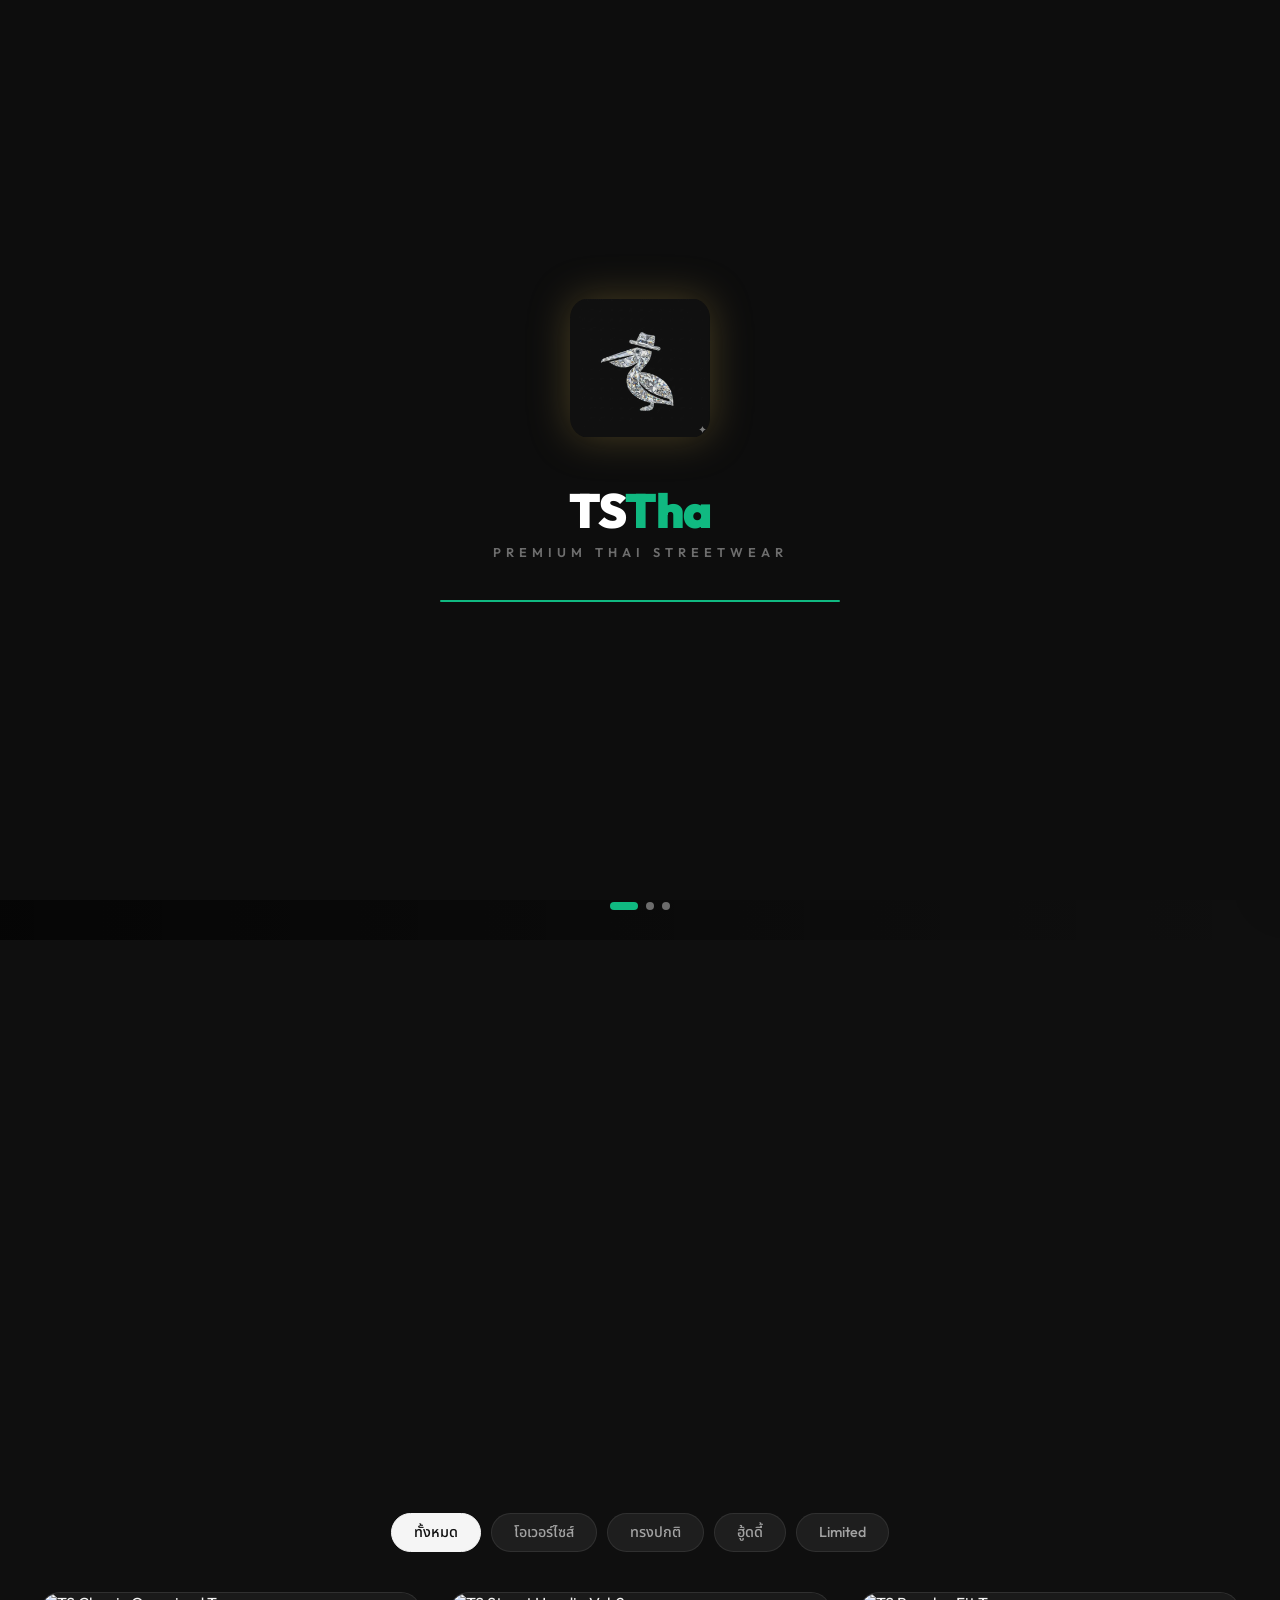
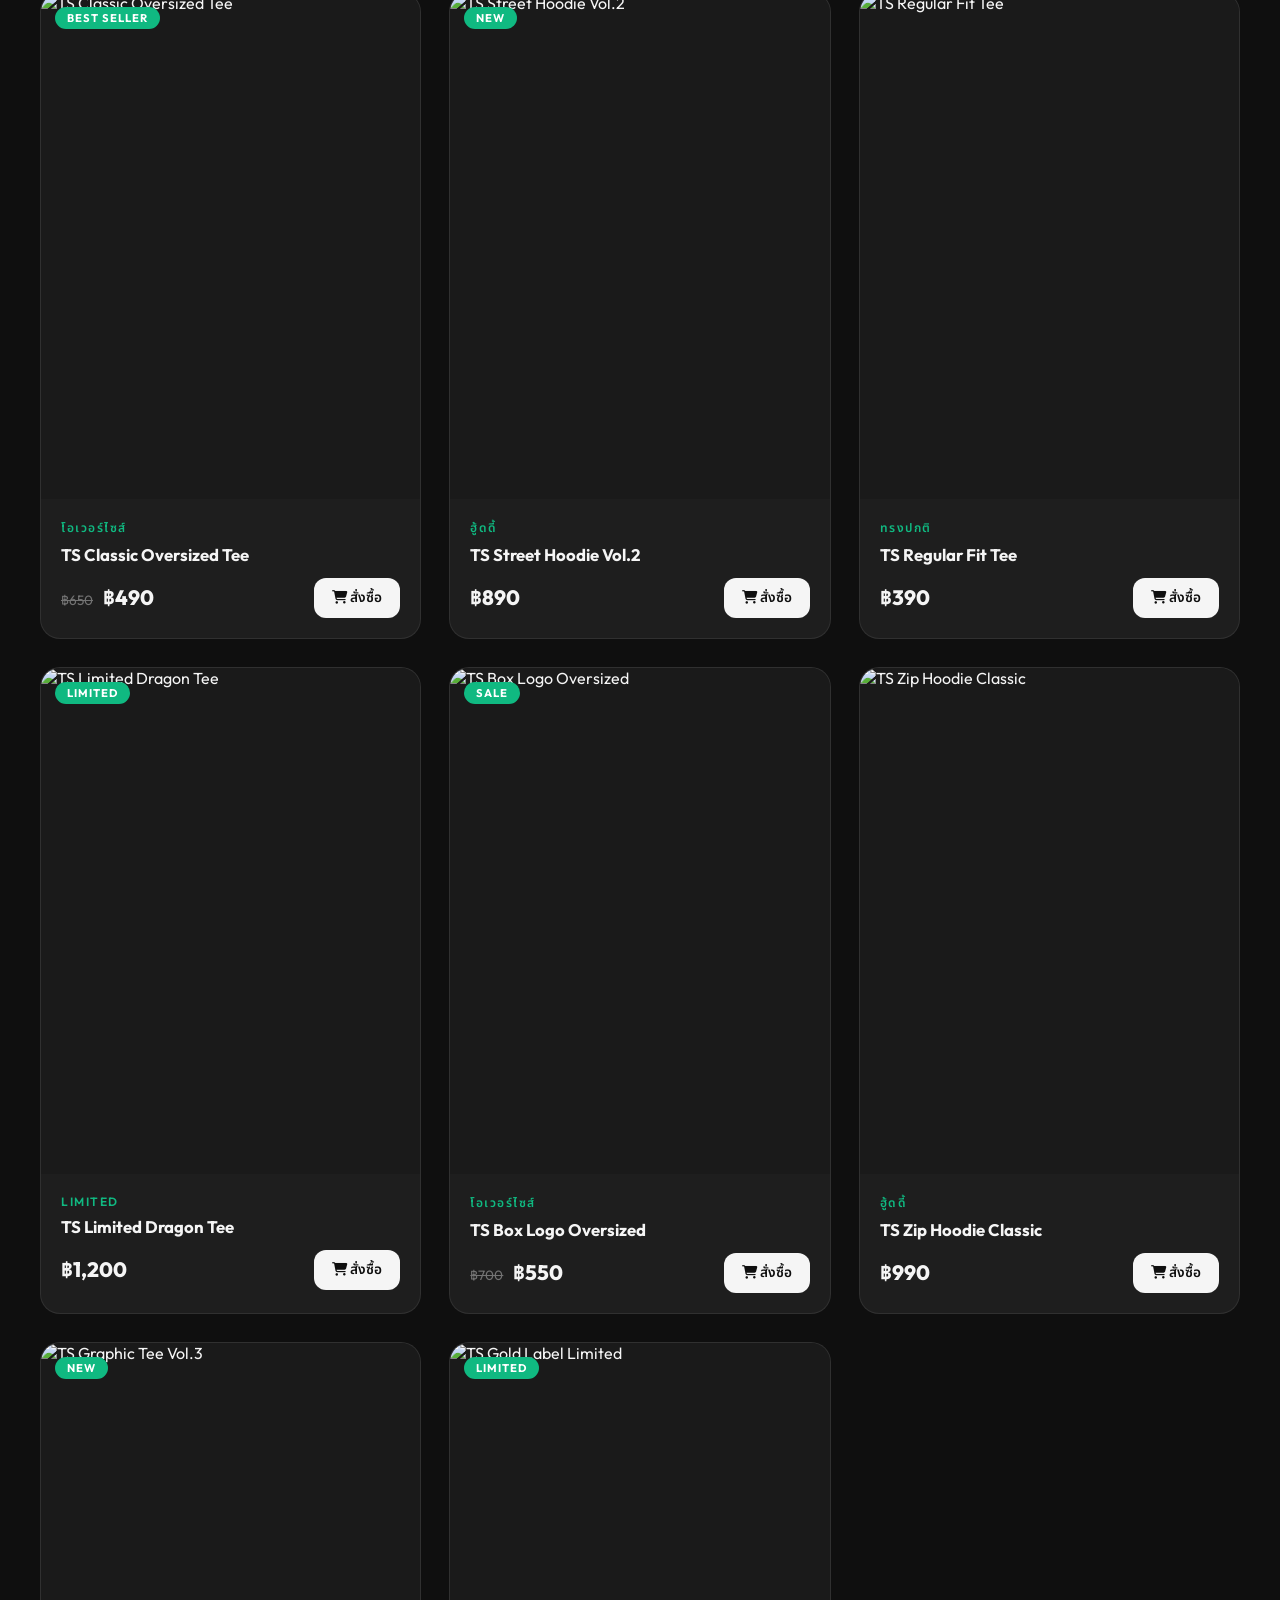
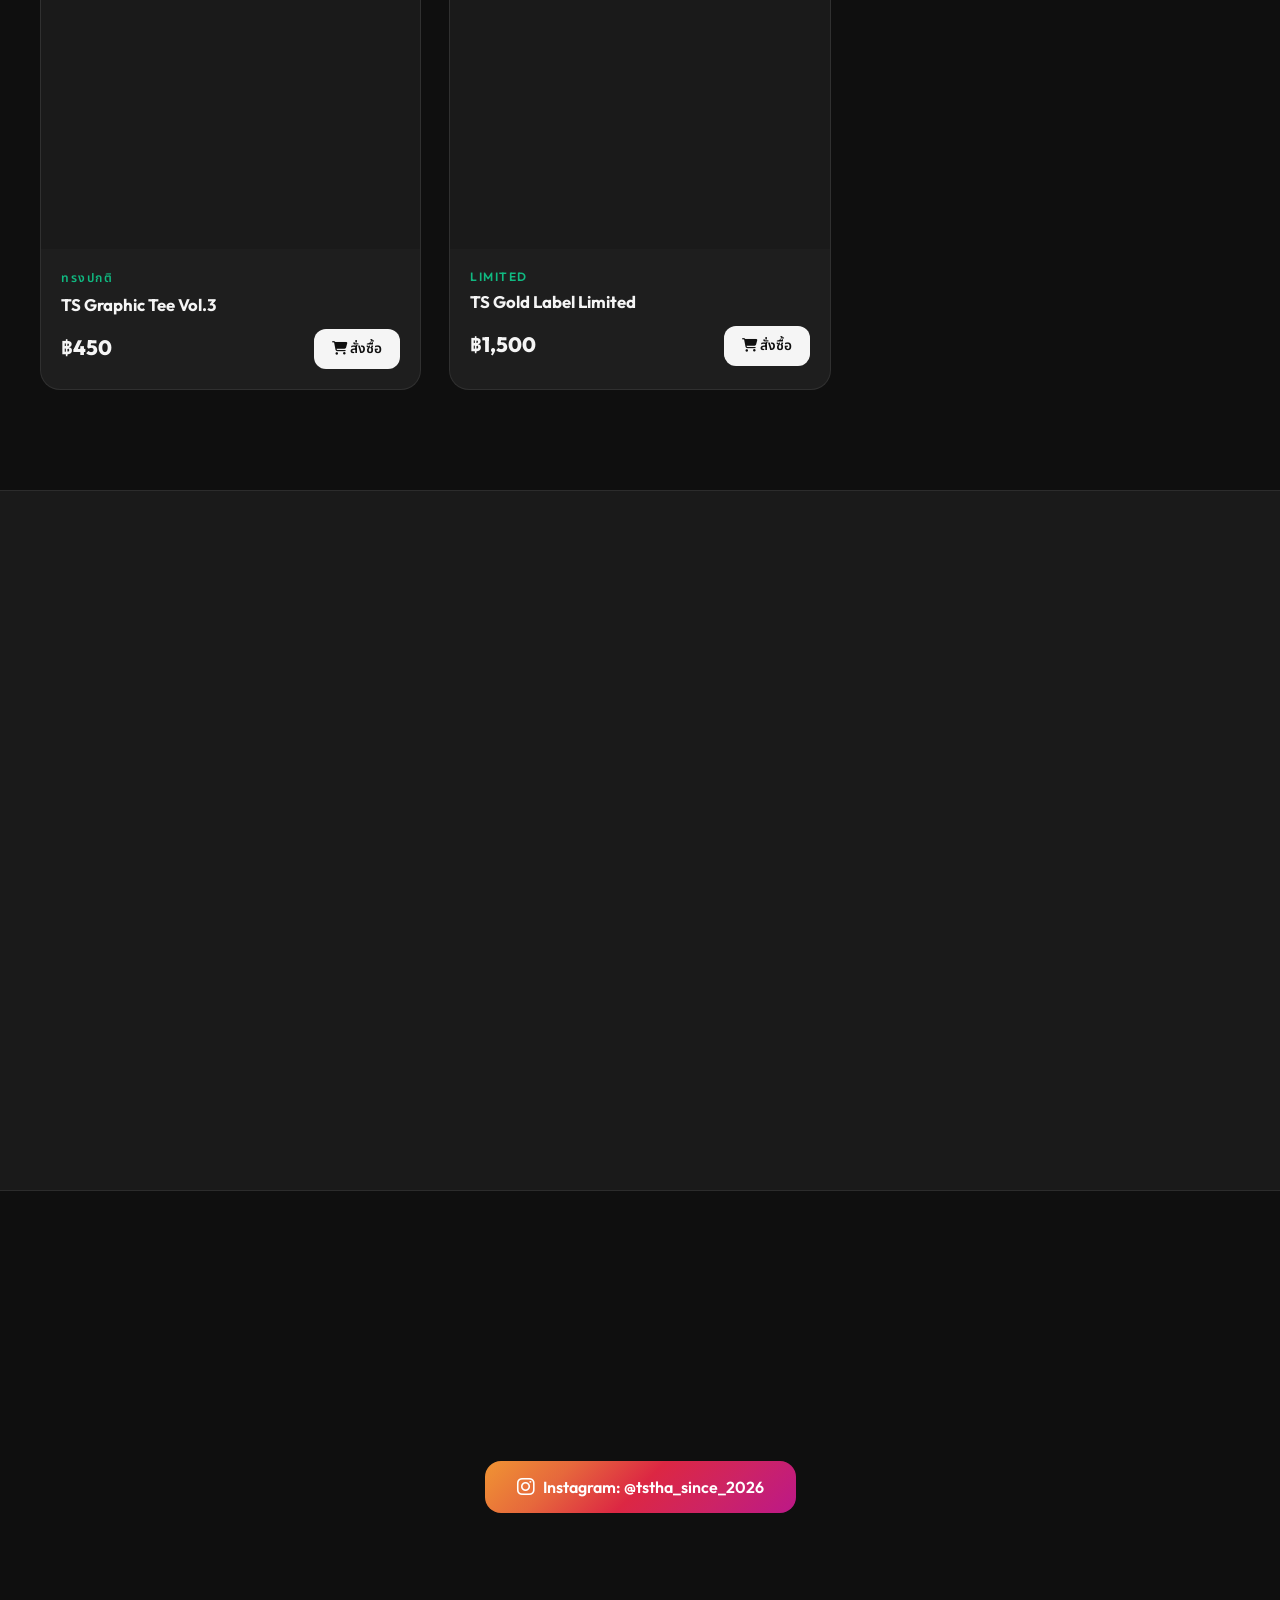
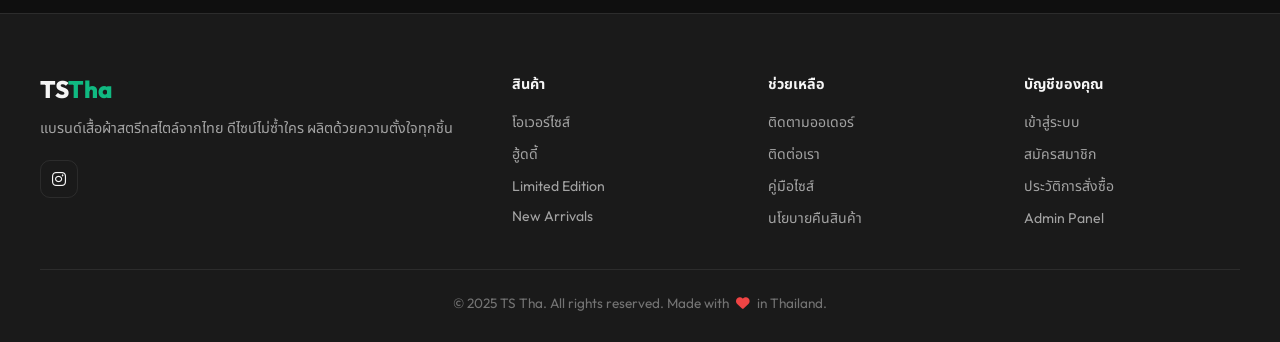
==== commit 4b078d7f: "Add files via upload" ====
--- a/index.html
+++ b/index.html
@@ -1,5 +1,6 @@
 <!DOCTYPE html>
 <html lang="th" data-theme="dark">
+
 <head>
   <meta charset="UTF-8" />
   <meta name="viewport" content="width=device-width, initial-scale=1.0" />
@@ -8,480 +9,494 @@
   <link rel="stylesheet" href="assets/css/style.css" />
   <link rel="stylesheet" href="https://cdnjs.cloudflare.com/ajax/libs/font-awesome/6.5.0/css/all.min.css" />
 </head>
+
 <body style="overflow: hidden;"> <!-- Lock scroll until splash ends -->
 
-<!-- PREMIMUM SPLASH SCREEN (สวยๆ เด้อ) -->
-<div id="splashScreen" class="splash-screen">
-  <div class="splash-content">
-    <div class="splash-logo">
-      <img src="c:\Users\zero123\Downloads\651620707_765171699779650_284691212346448808_n.jpg" alt="Logo" class="splash-logo-img"/>
-    </div>
-    <div class="splash-brand">
-      <span class="splash-ts">TS</span><span class="splash-tha">Tha</span>
-    </div>
-    <div class="splash-tagline">Premium Thai Streetwear</div>
-    <div class="splash-loader">
-      <div class="loader-bar"></div>
-    </div>
-  </div>
-</div>
-
-<!-- SPLASH SCREEN -->
-<div id="splashScreen" class="splash-screen">
-  <div class="splash-content">
-    <div class="splash-logo">
-      <img src="assets/img/logo.png" alt="TS Tha Logo" class="splash-logo-img"/>
-    </div>
-    <div class="splash-brand">
-      <span class="splash-ts">TS</span><span class="splash-tha">Tha</span>
-    </div>
-    <div class="splash-tagline">Premium Thai Streetwear</div>
-    <div class="splash-dots">
-      <span></span><span></span><span></span>
-    </div>
-  </div>
-</div>
-
-<!-- ANNOUNCEMENT BAR -->
-<div class="announcement-bar">
-  <div class="marquee">
-    <span>🔥 NEW DROP — คอลเลกชันใหม่มาแล้ว!</span>
-    <span>🚚 ส่งฟรีทั่วไทย ทุกรายการ</span>
-    <span>⚡ สต็อกจำกัด — รีบจัดก่อนหมด!</span>
-    <span>✅ สินค้าคุณภาพพรีเมียม ผลิตในไทย 100%</span>
-    <span>🔥 NEW DROP — คอลเลกชันใหม่มาแล้ว!</span>
-    <span>🚚 ส่งฟรีทั่วไทย ทุกรายการ</span>
-    <span>⚡ สต็อกจำกัด — รีบจัดก่อนหมด!</span>
-    <span>✅ สินค้าคุณภาพพรีเมียม ผลิตในไทย 100%</span>
-  </div>
-</div>
-
-<!-- NAVBAR -->
-<nav class="navbar" id="navbar">
-  <a href="#" class="nav-logo">
-    <img src="c:\Users\zero123\Downloads\651620707_765171699779650_284691212346448808_n.jpg" alt="TS Tha" class="nav-logo-img"/>
-    TS<span>Tha</span>
-  </a>
-  <ul class="nav-links">
-    <li><a href="#home">หน้าแรก</a></li>
-    <li><a href="#shop">สินค้า</a></li>
-    <li><a href="#about">เกี่ยวกับเรา</a></li>
-    <li><a href="#contact">ติดต่อ</a></li>
-  </ul>
-  <div class="nav-actions">
-    <button class="btn-icon" id="themeToggle" title="เปลี่ยนธีม">
-      <i class="fa-solid fa-moon" id="themeIcon"></i>
-    </button>
-    <button class="btn-icon" id="trackBtn" title="ตรวจสอบออเดอร์" aria-label="track-order">
-      <i class="fa-solid fa-box"></i>
-    </button>
-    <!-- USER BUTTON + DROPDOWN -->
-    <div class="user-menu-wrap" id="userMenuWrap">
-      <button class="btn-icon" id="loginBtn" title="เข้าสู่ระบบ" aria-label="login">
-        <i class="fa-solid fa-user" id="userIcon"></i>
+  <!-- PREMIUM SPLASH SCREEN -->
+  <div id="splashScreen" class="splash-screen">
+    <div class="splash-content">
+      <div class="splash-logo">
+        <img src="assets/img/logo_white.png" alt="TS Tha Logo" class="splash-logo-img" />
+      </div>
+      <div class="splash-brand">
+        <span class="splash-ts">TS</span><span class="splash-tha">Tha</span>
+      </div>
+      <div class="splash-tagline">Premium Thai Streetwear</div>
+      <div class="splash-loader">
+        <div class="loader-bar"></div>
+      </div>
+    </div>
+  </div>
+
+  <!-- ANNOUNCEMENT BAR -->
+  <div class="announcement-bar">
+    <div class="marquee">
+      <span>🔥 NEW DROP — คอลเลกชันใหม่มาแล้ว!</span>
+      <span>🚚 ส่งฟรีทั่วไทย ทุกรายการ</span>
+      <span>⚡ สต็อกจำกัด — รีบจัดก่อนหมด!</span>
+      <span>✅ สินค้าคุณภาพพรีเมียม ผลิตในไทย 100%</span>
+      <span>🔥 NEW DROP — คอลเลกชันใหม่มาแล้ว!</span>
+      <span>🚚 ส่งฟรีทั่วไทย ทุกรายการ</span>
+      <span>⚡ สต็อกจำกัด — รีบจัดก่อนหมด!</span>
+      <span>✅ สินค้าคุณภาพพรีเมียม ผลิตในไทย 100%</span>
+    </div>
+  </div>
+
+  <!-- NAVBAR -->
+  <nav class="navbar" id="navbar">
+    <a href="#" class="nav-logo">
+      <img src="assets/img/logo.png" alt="TS Tha" class="nav-logo-img" />
+      TS<span>Tha</span>
+    </a>
+    <ul class="nav-links">
+      <li><a href="#home">หน้าแรก</a></li>
+      <li><a href="#shop">สินค้า</a></li>
+      <li><a href="#about">เกี่ยวกับเรา</a></li>
+      <li><a href="#contact">ติดต่อ</a></li>
+    </ul>
+    <div class="nav-actions">
+      <button class="btn-icon" id="themeToggle" title="เปลี่ยนธีม">
+        <i class="fa-solid fa-moon" id="themeIcon"></i>
       </button>
-      <div class="user-dropdown" id="userDropdown">
-        <div class="user-dropdown-info">
-          <img id="userAvatar" src="" alt="" class="user-avatar" style="display:none;"/>
+      <button class="btn-icon" id="trackBtn" title="ตรวจสอบออเดอร์" aria-label="track-order" onclick="openModal('trackModal')">
+        <i class="fa-solid fa-box"></i>
+      </button>
+      <!-- USER BUTTON + DROPDOWN -->
+      <div class="user-menu-wrap" id="userMenuWrap">
+        <button class="btn-icon" id="loginBtn" title="เข้าสู่ระบบ" aria-label="login">
+          <i class="fa-solid fa-user" id="userIcon"></i>
+        </button>
+        <div class="user-dropdown" id="userDropdown">
+          <div class="user-dropdown-info">
+            <img id="userAvatar" src="" alt="" class="user-avatar" style="display:none;" />
+            <div>
+              <div id="userDisplayName" style="font-weight:700;font-size:0.9rem;"></div>
+              <div id="userEmail" style="font-size:0.75rem;color:var(--text-muted);"></div>
+            </div>
+          </div>
+
+          <button class="user-dropdown-item danger" id="logoutBtn">
+            <i class="fa-solid fa-right-from-bracket"></i> ออกจากระบบ
+          </button>
+        </div>
+      </div>
+      <button class="btn-icon cart-btn" id="cartBtn" title="รถเข็น" aria-label="cart">
+        <i class="fa-solid fa-bag-shopping"></i>
+        <span class="cart-count" id="cartCount">0</span>
+      </button>
+    </div>
+  </nav>
+
+  <!-- HERO SLIDER -->
+  <section class="hero" id="home">
+    <div class="hero-slider" id="heroSlider">
+      <div class="hero-slide"
+        style="background-image:url('https://images.unsplash.com/photo-1523398002811-999ca8dec234?w=1800&q=85&fit=crop')">
+        <div class="hero-content">
+          <div class="hero-tag">New Collection 2025</div>
+          <h1 class="hero-title">สไตล์ที่บ่งบอก<br />ตัวตนของคุณ</h1>
+          <p class="hero-subtitle">แบรนด์เสื้อผ้าสตรีทสไตล์จากไทย<br />ดีไซน์ไม่ซ้ำใคร เนื้อผ้าดี</p>
+          <div class="hero-cta">
+            <button class="btn-primary" onclick="document.getElementById('shop').scrollIntoView({behavior:'smooth'})">
+              <i class="fa-solid fa-bag-shopping"></i> ช็อปเลย
+            </button>
+            <button class="btn-outline" onclick="openModal('aboutModal')">รู้จักเรา</button>
+          </div>
+        </div>
+      </div>
+      <div class="hero-slide"
+        style="background-image:url('https://images.unsplash.com/photo-1556905055-8f358a7a47b2?w=1800&q=85&fit=crop')">
+        <div class="hero-content">
+          <div class="hero-tag">Best Seller</div>
+          <h1 class="hero-title">Oversized Series<br />ขายดีที่สุด</h1>
+          <p class="hero-subtitle">เสื้อโอเวอร์ไซส์ผ้าดี ไม่หด ไม่ยับ<br />ใส่สบายตลอดวัน</p>
+          <div class="hero-cta">
+            <button class="btn-primary" onclick="document.getElementById('shop').scrollIntoView({behavior:'smooth'})">
+              <i class="fa-solid fa-fire"></i> ดูสินค้า
+            </button>
+          </div>
+        </div>
+      </div>
+      <div class="hero-slide"
+        style="background-image:url('https://images.unsplash.com/photo-1503341504253-dff4815485f1?w=1800&q=85&fit=crop')">
+        <div class="hero-content">
+          <div class="hero-tag">Limited Edition</div>
+          <h1 class="hero-title">Limited Drop<br />จำนวนจำกัด</h1>
+          <p class="hero-subtitle">คอลเลกชันพิเศษ ผลิตน้อยชิ้น<br />หมดแล้วหมดเลย!</p>
+          <div class="hero-cta">
+            <button class="btn-primary" onclick="document.getElementById('shop').scrollIntoView({behavior:'smooth'})">
+              <i class="fa-solid fa-bolt"></i> รีบจัดก่อนหมด
+            </button>
+          </div>
+        </div>
+      </div>
+    </div>
+    <button class="slider-arrow prev" id="sliderPrev" aria-label="previous"><i
+        class="fa-solid fa-chevron-left"></i></button>
+    <button class="slider-arrow next" id="sliderNext" aria-label="next"><i
+        class="fa-solid fa-chevron-right"></i></button>
+    <div class="slider-dots" id="sliderDots"></div>
+  </section>
+
+  <!-- FEATURES -->
+  <section class="section" style="padding-top:60px;padding-bottom:60px;">
+    <div class="features-grid">
+      <div class="feature-card animate-on-scroll">
+        <div class="feature-icon"><i class="fa-solid fa-truck-fast"></i></div>
+        <div class="feature-title">ส่งฟรีทั่วไทย</div>
+        <div class="feature-desc">ส่งฟรีทุกรายการ ไม่มีขั้นต่ำ รวดเร็วทันใจ</div>
+      </div>
+      <div class="feature-card animate-on-scroll" style="transition-delay:.1s">
+        <div class="feature-icon"><i class="fa-solid fa-certificate"></i></div>
+        <div class="feature-title">ของแท้ 100%</div>
+        <div class="feature-desc">ผลิตเองในไทย เนื้อผ้าดี รับประกันทุกชิ้น</div>
+      </div>
+      <div class="feature-card animate-on-scroll" style="transition-delay:.2s">
+        <div class="feature-icon"><i class="fa-solid fa-arrows-rotate"></i></div>
+        <div class="feature-title">เปลี่ยนไซส์ได้</div>
+        <div class="feature-desc">ไซส์ไม่พอดีบอกเลย แอดมินดูแลทุกปัญหา</div>
+      </div>
+      <div class="feature-card animate-on-scroll" style="transition-delay:.3s">
+        <div class="feature-icon"><i class="fa-brands fa-instagram"></i></div>
+        <div class="feature-title">แอดมินตอบไว</div>
+        <div class="feature-desc">สอบถามได้ตลอด 24 ชม. ทาง Instagram</div>
+      </div>
+    </div>
+  </section>
+
+  <!-- SHOP -->
+  <section class="section" id="shop">
+    <div class="section-header animate-on-scroll">
+      <span class="section-label">Shop Now</span>
+      <h2 class="section-title">สินค้าของเรา</h2>
+      <p class="section-subtitle">เลือกสไตล์ที่ใช่ หลากหลายคอลเลกชัน</p>
+    </div>
+    <div class="filter-bar" id="filterBar">
+      <button class="filter-btn active" data-filter="all">ทั้งหมด</button>
+      <button class="filter-btn" data-filter="oversized">โอเวอร์ไซส์</button>
+      <button class="filter-btn" data-filter="regular">ทรงปกติ</button>
+      <button class="filter-btn" data-filter="hoodie">ฮู้ดดี้</button>
+      <button class="filter-btn" data-filter="limited">Limited</button>
+    </div>
+    <div class="product-grid" id="productGrid"></div>
+  </section>
+
+  <!-- ABOUT -->
+  <section
+    style="background:var(--bg-secondary);border-top:1px solid var(--border);border-bottom:1px solid var(--border);padding:100px 40px;"
+    id="about">
+    <div style="max-width:1400px;margin:0 auto;display:grid;grid-template-columns:1fr 1fr;gap:60px;align-items:center;">
+      <div class="animate-on-scroll">
+        <span class="section-label">เกี่ยวกับเรา</span>
+        <h2 class="section-title" style="text-align:left;margin-bottom:20px;">Just Enjoy Your Life<br /><span
+            style="font-size:0.6em;color:var(--text-secondary);">ใช้ชีวิตในแบบที่คุณเลือก</span></h2>
+        <p style="color:var(--text-secondary);line-height:1.9;margin-bottom:16px;font-size:1rem;">
+          <strong>TS Tha</strong> เกิดจากความเชื่อที่ว่า — ชีวิตไม่จำเป็นต้องอยู่ในกรอบ เราไม่อยากเป็นพนักงานประจำ
+          ไม่อยากหาเช้ากินค่ำ เราเลือกจะสร้างแบรนด์ของตัวเอง จากเวลาว่างที่มี
+          กลายเป็นเสื้อผ้าสตรีทสไตล์ที่ทุกชิ้นถูกออกแบบด้วยความตั้งใจ
+        </p>
+        <p style="color:var(--text-secondary);line-height:1.9;font-size:1rem;">
+          เราเชื่อว่าแฟชั่นคือเครื่องมือบ่งบอกตัวตน — ใส่แล้วมั่นใจ ใช้ชีวิตในแบบที่ตัวเองเลือก เนื้อผ้าดี
+          ผลิตในไทยทุกชิ้น ในราคาที่จับต้องได้
+        </p>
+        <div
+          style="margin-top:20px;padding:16px 20px;border-left:3px solid var(--gold);background:rgba(201,168,76,0.08);border-radius:0 12px 12px 0;">
+          <p style="font-size:1.1rem;font-weight:700;color:var(--gold);margin:0;font-style:italic;">"Just enjoy your
+            life"</p>
+          <p style="font-size:0.85rem;color:var(--text-muted);margin:4px 0 0;">— สโลแกนของ TS Tha</p>
+        </div>
+        <div style="margin-top:28px;display:flex;gap:40px;">
           <div>
-            <div id="userDisplayName" style="font-weight:700;font-size:0.9rem;"></div>
-            <div id="userEmail" style="font-size:0.75rem;color:var(--text-muted);"></div>
-          </div>
-        </div>
-        <hr style="border-color:var(--border);margin:8px 0;"/>
-        <button class="user-dropdown-item" onclick="openModal('trackModal')">
-          <i class="fa-solid fa-box"></i> ติดตามออเดอร์
+            <div style="font-size:2rem;font-weight:900;color:var(--gold);">500+</div>
+            <div style="font-size:0.85rem;color:var(--text-muted);">ลูกค้าพึงพอใจ</div>
+          </div>
+          <div>
+            <div style="font-size:2rem;font-weight:900;color:var(--gold);">50+</div>
+            <div style="font-size:0.85rem;color:var(--text-muted);">รุ่นสินค้า</div>
+          </div>
+          <div>
+            <div style="font-size:2rem;font-weight:900;color:var(--gold);">100%</div>
+            <div style="font-size:0.85rem;color:var(--text-muted);">ผลิตในไทย</div>
+          </div>
+        </div>
+      </div>
+      <div class="animate-on-scroll"
+        style="border-radius:24px;overflow:hidden;aspect-ratio:4/3;background:var(--bg-card);">
+        <img src="https://images.unsplash.com/photo-1558769132-cb1aea458c5e?w=800&q=85&fit=crop" alt="TS Tha Brand"
+          style="width:100%;height:100%;object-fit:cover;" />
+      </div>
+    </div>
+  </section>
+
+  <!-- CONTACT -->
+  <section class="section" id="contact">
+    <div class="section-header animate-on-scroll">
+      <span class="section-label">Contact Us</span>
+      <h2 class="section-title">ช่องทางติดต่อ</h2>
+      <p class="section-subtitle">พร้อมตอบทุกคำถาม ตลอด 24 ชั่วโมง</p>
+    </div>
+    <div style="display:flex;justify-content:center;gap:20px;flex-wrap:wrap;">
+      <a href="https://www.instagram.com/tstha_since_2026?igsh=NTg4ZnNqa250NGEx" target="_blank"
+        class="contact-btn contact-ig" style="font-size:1rem;padding:16px 32px;border-radius:16px;">
+        <i class="fa-brands fa-instagram fa-lg"></i> Instagram: @tstha_since_2026
+      </a>
+    </div>
+  </section>
+
+  <!-- FOOTER -->
+  <footer>
+    <div class="footer-grid">
+      <div>
+        <div class="footer-brand-name">TS<span>Tha</span></div>
+        <p class="footer-desc">แบรนด์เสื้อผ้าสตรีทสไตล์จากไทย ดีไซน์ไม่ซ้ำใคร ผลิตด้วยความตั้งใจทุกชิ้น</p>
+        <div class="footer-socials">
+          <a href="https://www.instagram.com/tstha_since_2026?igsh=NTg4ZnNqa250NGEx" target="_blank"
+            class="footer-social" aria-label="instagram"><i class="fa-brands fa-instagram"></i></a>
+        </div>
+      </div>
+      <div class="footer-col">
+        <h4>สินค้า</h4>
+        <ul>
+          <li><a href="#shop">โอเวอร์ไซส์</a></li>
+          <li><a href="#shop">ฮู้ดดี้</a></li>
+          <li><a href="#shop">Limited Edition</a></li>
+          <li><a href="#shop">New Arrivals</a></li>
+        </ul>
+      </div>
+      <div class="footer-col">
+        <h4>ช่วยเหลือ</h4>
+        <ul>
+          <li><a href="#" onclick="openModal('trackModal')">ติดตามออเดอร์</a></li>
+          <li><a href="#contact">ติดต่อเรา</a></li>
+          <li><a href="#">คู่มือไซส์</a></li>
+          <li><a href="#">นโยบายคืนสินค้า</a></li>
+        </ul>
+      </div>
+      <div class="footer-col">
+        <h4>บัญชีของคุณ</h4>
+        <ul>
+          <li><a href="#" onclick="openModal('loginModal')">เข้าสู่ระบบ</a></li>
+          <li><a href="#" onclick="openModal('loginModal')">สมัครสมาชิก</a></li>
+          <li><a href="#">ประวัติการสั่งซื้อ</a></li>
+          <li><a href="admin/index.html">Admin Panel</a></li>
+        </ul>
+      </div>
+    </div>
+    <div class="footer-bottom">© 2025 TS Tha. All rights reserved. Made with <i class="fa-solid fa-heart" style="color:#ef4444; margin: 0 4px;"></i> in Thailand.</div>
+  </footer>
+
+  <!-- CART DRAWER -->
+  <div class="cart-overlay" id="cartOverlay" onclick="closeCart()"></div>
+  <div class="cart-drawer" id="cartDrawer">
+    <div class="cart-header">
+      <h3>🛍️ รถเข็นของคุณ</h3>
+      <button class="btn-icon" onclick="closeCart()" aria-label="close-cart"><i class="fa-solid fa-xmark"></i></button>
+    </div>
+    <div class="cart-body" id="cartBody">
+      <div class="cart-empty">
+      <div class="icon" style="opacity: 0.2;"><i class="fa-solid fa-cart-shopping fa-3x"></i></div>
+      <p>ยังไม่มีสินค้าในรถเข็น</p>
+        <button class="btn-primary"
+          onclick="closeCart();document.getElementById('shop').scrollIntoView({behavior:'smooth'})">เลือกสินค้า</button>
+      </div>
+    </div>
+    <div class="cart-footer" id="cartFooter" style="display:none">
+      <div class="cart-total-row">
+        <span class="cart-total-label">รวมทั้งหมด</span>
+        <span class="cart-total-price" id="cartTotal">฿0</span>
+      </div>
+      <button class="btn-checkout" id="checkoutBtn">
+        <i class="fa-solid fa-lock"></i> ดำเนินการสั่งซื้อ
+      </button>
+    </div>
+  </div>
+
+  <!-- PRODUCT DETAIL MODAL -->
+  <div class="modal-overlay" id="productModal">
+    <div class="modal" style="max-width:750px;padding:30px;">
+      <button class="modal-close" onclick="closeModal('productModal')" aria-label="close"><i
+          class="fa-solid fa-xmark"></i></button>
+      <div class="product-modal-grid" id="productModalContent"></div>
+    </div>
+  </div>
+
+  <!-- CHECKOUT MODAL -->
+  <div class="modal-overlay" id="checkoutModal">
+    <div class="modal">
+      <button class="modal-close" onclick="closeModal('checkoutModal')" aria-label="close"><i
+          class="fa-solid fa-xmark"></i></button>
+      <h2>📦 ข้อมูลการจัดส่ง</h2>
+      <p class="subtitle">กรุณากรอกข้อมูลให้ครบถ้วนเพื่อดำเนินการสั่งซื้อ</p>
+      <div class="checkout-summary" id="checkoutSummary"></div>
+      <form id="checkoutForm">
+        <div class="form-row">
+          <div class="form-group">
+            <label class="form-label" for="firstName">ชื่อ *</label>
+            <input type="text" id="firstName" class="form-input" placeholder="ชื่อจริง" required />
+          </div>
+          <div class="form-group">
+            <label class="form-label" for="lastName">นามสกุล *</label>
+            <input type="text" id="lastName" class="form-input" placeholder="นามสกุล" required />
+          </div>
+        </div>
+        <div class="form-group">
+          <label class="form-label" for="phone">เบอร์โทรศัพท์ *</label>
+          <input type="tel" id="phone" class="form-input" placeholder="0X-XXXX-XXXX" required />
+        </div>
+        <div class="form-group">
+          <label class="form-label" for="address">บ้านเลขที่ / ซอย / ถนน *</label>
+          <textarea id="address" class="form-textarea" placeholder="เช่น 123/4 หมู่ 5 ซอยสุขุมวิท 71 ถนนสุขุมวิท"
+            required></textarea>
+        </div>
+        <div class="form-group">
+          <label class="form-label" for="village">ชื่อหมู่บ้าน</label>
+          <input type="text" id="village" class="form-input" placeholder="เช่น หมู่บ้านพฤกษา (ถ้ามี)" />
+        </div>
+        <div class="form-row">
+          <div class="form-group">
+            <label class="form-label" for="district">ตำบล/แขวง *</label>
+            <input type="text" id="district" class="form-input" required />
+          </div>
+          <div class="form-group">
+            <label class="form-label" for="amphoe">อำเภอ/เขต *</label>
+            <input type="text" id="amphoe" class="form-input" required />
+          </div>
+        </div>
+        <div class="form-row">
+          <div class="form-group">
+            <label class="form-label" for="province">จังหวัด *</label>
+            <input type="text" id="province" class="form-input" required />
+          </div>
+          <div class="form-group">
+            <label class="form-label" for="zipcode">รหัสไปรษณีย์ *</label>
+            <input type="text" id="zipcode" class="form-input" placeholder="XXXXX" maxlength="5" required />
+          </div>
+        </div>
+        <div class="form-group">
+          <label class="form-label" for="note">หมายเหตุ</label>
+          <input type="text" id="note" class="form-input" placeholder="ข้อความพิเศษ (ถ้ามี)" />
+        </div>
+        <button type="submit" class="btn-primary"
+          style="width:100%;justify-content:center;margin-top:8px;font-size:1.05rem;padding:16px;">
+          <i class="fa-solid fa-check"></i> ยืนยันการสั่งซื้อ
         </button>
-        <button class="user-dropdown-item danger" id="logoutBtn">
-          <i class="fa-solid fa-right-from-bracket"></i> ออกจากระบบ
+      </form>
+    </div>
+  </div>
+
+  <!-- ORDER SUCCESS MODAL -->
+  <div class="modal-overlay" id="orderSuccessModal">
+    <div class="modal" style="text-align:center;">
+      <div class="order-success">
+      <div class="order-icon"><i class="fa-solid fa-gift"></i></div>
+      <h2>สั่งซื้อสำเร็จแล้ว!</h2>
+        <p class="subtitle">กรุณาบันทึก Order ID ของคุณไว้</p>
+        <div class="order-id-box">
+          <div class="order-id-label">Order ID ของคุณ</div>
+          <div class="order-id-value" id="displayOrderId">#TS-00000</div>
+          <button onclick="copyOrderId()" class="btn-primary" style="width:100%;justify-content:center;" id="copyBtn">
+            <i class="fa-solid fa-copy"></i> คัดลอก Order ID
+          </button>
+        </div>
+        <div
+          style="background:rgba(201,168,76,0.1);border:1px solid var(--gold);border-radius:14px;padding:16px;margin:16px 0;text-align:left;">
+          <p style="font-weight:700;margin-bottom:8px;color:var(--gold);">📋 ขั้นตอนถัดไป:</p>
+          <ol style="padding-left:18px;color:var(--text-secondary);font-size:0.9rem;line-height:2;">
+            <li>แคปหน้าจอ หรือ คัดลอก Order ID ด้านบน</li>
+            <li>ทักหาเราผ่านช่องทางด้านล่าง</li>
+            <li>แจ้ง Order ID และยืนยันการชำระเงิน</li>
+            <li>รอรับสินค้าได้เลย! 🚀</li>
+          </ol>
+        </div>
+        <div class="order-contacts">
+          <a href="https://www.instagram.com/tstha_since_2026?igsh=NTg4ZnNqa250NGEx" target="_blank"
+            class="contact-btn contact-ig">
+            <i class="fa-brands fa-instagram"></i> DM Instagram: @tstha_since_2026
+          </a>
+        </div>
+        <button onclick="closeModal('orderSuccessModal')"
+          style="margin-top:14px;background:none;border:none;color:var(--text-muted);cursor:pointer;font-family:inherit;font-size:0.9rem;text-decoration:underline;">
+          ปิดหน้าต่างนี้
         </button>
       </div>
     </div>
-    <button class="btn-icon cart-btn" id="cartBtn" title="รถเข็น" aria-label="cart">
-      <i class="fa-solid fa-bag-shopping"></i>
-      <span class="cart-count" id="cartCount">0</span>
-    </button>
-  </div>
-</nav>
-
-<!-- HERO SLIDER -->
-<section class="hero" id="home">
-  <div class="hero-slider" id="heroSlider">
-    <div class="hero-slide" style="background-image:url('https://images.unsplash.com/photo-1523398002811-999ca8dec234?w=1800&q=85&fit=crop')">
-      <div class="hero-content">
-        <div class="hero-tag">New Collection 2025</div>
-        <h1 class="hero-title">สไตล์ที่บ่งบอก<br/>ตัวตนของคุณ</h1>
-        <p class="hero-subtitle">แบรนด์เสื้อผ้าสตรีทสไตล์จากไทย<br/>ดีไซน์ไม่ซ้ำใคร คุณภาพพรีเมียม</p>
-        <div class="hero-cta">
-          <button class="btn-primary" onclick="document.getElementById('shop').scrollIntoView({behavior:'smooth'})">
-            <i class="fa-solid fa-bag-shopping"></i> ช็อปเลย
-          </button>
-          <button class="btn-outline" onclick="openModal('aboutModal')">รู้จักเรา</button>
-        </div>
-      </div>
-    </div>
-    <div class="hero-slide" style="background-image:url('https://images.unsplash.com/photo-1556905055-8f358a7a47b2?w=1800&q=85&fit=crop')">
-      <div class="hero-content">
-        <div class="hero-tag">Best Seller</div>
-        <h1 class="hero-title">Oversized Series<br/>ขายดีที่สุด</h1>
-        <p class="hero-subtitle">เสื้อโอเวอร์ไซส์ผ้าดี ไม่หด ไม่ยับ<br/>ใส่สบายตลอดวัน</p>
-        <div class="hero-cta">
-          <button class="btn-primary" onclick="document.getElementById('shop').scrollIntoView({behavior:'smooth'})">
-            <i class="fa-solid fa-fire"></i> ดูสินค้า
-          </button>
-        </div>
-      </div>
-    </div>
-    <div class="hero-slide" style="background-image:url('https://images.unsplash.com/photo-1503341504253-dff4815485f1?w=1800&q=85&fit=crop')">
-      <div class="hero-content">
-        <div class="hero-tag">Limited Edition</div>
-        <h1 class="hero-title">Limited Drop<br/>จำนวนจำกัด</h1>
-        <p class="hero-subtitle">คอลเลกชันพิเศษ ผลิตน้อยชิ้น<br/>หมดแล้วหมดเลย!</p>
-        <div class="hero-cta">
-          <button class="btn-primary" onclick="document.getElementById('shop').scrollIntoView({behavior:'smooth'})">
-            <i class="fa-solid fa-bolt"></i> รีบจัดก่อนหมด
-          </button>
-        </div>
-      </div>
-    </div>
-  </div>
-  <button class="slider-arrow prev" id="sliderPrev" aria-label="previous"><i class="fa-solid fa-chevron-left"></i></button>
-  <button class="slider-arrow next" id="sliderNext" aria-label="next"><i class="fa-solid fa-chevron-right"></i></button>
-  <div class="slider-dots" id="sliderDots"></div>
-</section>
-
-<!-- FEATURES -->
-<section class="section" style="padding-top:60px;padding-bottom:60px;">
-  <div class="features-grid">
-    <div class="feature-card animate-on-scroll">
-      <div class="feature-icon">🚚</div>
-      <div class="feature-title">ส่งฟรีทั่วไทย</div>
-      <div class="feature-desc">ส่งฟรีทุกรายการ ไม่มีขั้นต่ำ รวดเร็วทันใจ</div>
-    </div>
-    <div class="feature-card animate-on-scroll" style="transition-delay:.1s">
-      <div class="feature-icon">✅</div>
-      <div class="feature-title">ของแท้ 100%</div>
-      <div class="feature-desc">ผลิตเองในไทย คุณภาพพรีเมียม รับประกันทุกชิ้น</div>
-    </div>
-    <div class="feature-card animate-on-scroll" style="transition-delay:.2s">
-      <div class="feature-icon">🔁</div>
-      <div class="feature-title">เปลี่ยนไซส์ได้</div>
-      <div class="feature-desc">ไซส์ไม่พอดีบอกเลย แอดมินดูแลทุกปัญหา</div>
-    </div>
-    <div class="feature-card animate-on-scroll" style="transition-delay:.3s">
-      <div class="feature-icon">💬</div>
-      <div class="feature-title">แอดมินตอบไว</div>
-      <div class="feature-desc">สอบถามได้ตลอด 24 ชม. ทาง Line และ Instagram</div>
-    </div>
-  </div>
-</section>
-
-<!-- SHOP -->
-<section class="section" id="shop">
-  <div class="section-header animate-on-scroll">
-    <span class="section-label">Shop Now</span>
-    <h2 class="section-title">สินค้าของเรา</h2>
-    <p class="section-subtitle">เลือกสไตล์ที่ใช่ หลากหลายคอลเลกชัน</p>
-  </div>
-  <div class="filter-bar" id="filterBar">
-    <button class="filter-btn active" data-filter="all">ทั้งหมด</button>
-    <button class="filter-btn" data-filter="oversized">โอเวอร์ไซส์</button>
-    <button class="filter-btn" data-filter="regular">ทรงปกติ</button>
-    <button class="filter-btn" data-filter="hoodie">ฮู้ดดี้</button>
-    <button class="filter-btn" data-filter="limited">Limited</button>
-  </div>
-  <div class="product-grid" id="productGrid"></div>
-</section>
-
-<!-- ABOUT -->
-<section style="background:var(--bg-secondary);border-top:1px solid var(--border);border-bottom:1px solid var(--border);padding:100px 40px;" id="about">
-  <div style="max-width:1400px;margin:0 auto;display:grid;grid-template-columns:1fr 1fr;gap:60px;align-items:center;">
-    <div class="animate-on-scroll">
-      <span class="section-label">เกี่ยวกับเรา</span>
-      <h2 class="section-title" style="text-align:left;margin-bottom:20px;">แบรนด์ที่เกิดจาก<br/>คนไทย เพื่อคนไทย</h2>
-      <p style="color:var(--text-secondary);line-height:1.9;margin-bottom:16px;font-size:1rem;">
-        <strong>TS Tha</strong> คือแบรนด์เสื้อผ้าสตรีทสไตล์ที่กำเนิดขึ้นจากความหลงใหลในแฟชั่นของกลุ่มเพื่อน เราออกแบบทุกชิ้นด้วยความตั้งใจ และผลิตในไทยทุกชิ้น
+  </div>
+
+  <!-- TRACK ORDER MODAL -->
+  <div class="modal-overlay" id="trackModal">
+    <div class="modal">
+      <button class="modal-close" onclick="closeModal('trackModal')" aria-label="close"><i
+          class="fa-solid fa-xmark"></i></button>
+      <h2>📦 ตรวจสอบออเดอร์</h2>
+      <p class="subtitle">ใส่ Order ID ที่ได้รับหลังจากสั่งซื้อ</p>
+      <div class="form-group">
+        <label class="form-label" for="trackInput">Order ID</label>
+        <input type="text" id="trackInput" class="form-input" placeholder="เช่น #TS-ABC123"
+          style="font-size:1.1rem;text-align:center;letter-spacing:2px;" />
+      </div>
+      <button class="btn-primary" style="width:100%;justify-content:center;" onclick="trackOrder()">
+        <i class="fa-solid fa-magnifying-glass"></i> ค้นหา
+      </button>
+      <div id="trackResult" style="margin-top:20px;"></div>
+    </div>
+  </div>
+
+  <!-- LOGIN MODAL -->
+  <div class="modal-overlay" id="loginModal">
+    <div class="modal">
+      <button class="modal-close" onclick="closeModal('loginModal')" aria-label="close"><i
+          class="fa-solid fa-xmark"></i></button>
+      <h2>เข้าสู่ระบบ</h2>
+      <p class="subtitle">เพื่อดูประวัติการสั่งซื้อและสิทธิพิเศษ</p>
+      <div class="social-login">
+        <button class="btn-social" onclick="handleGoogleLogin()">
+          <img src="https://www.google.com/favicon.ico" width="20" alt="Google" /> เข้าสู่ระบบด้วย Google
+        </button>
+      </div>
+      <div class="divider">หรือ</div>
+      <form id="loginForm">
+        <div class="form-group">
+          <label class="form-label" for="loginEmail">อีเมล</label>
+          <input type="email" id="loginEmail" class="form-input" placeholder="email@example.com" />
+        </div>
+        <div class="form-group">
+          <label class="form-label" for="loginPassword">รหัสผ่าน</label>
+          <input type="password" id="loginPassword" class="form-input" placeholder="••••••••" />
+        </div>
+        <button type="submit" class="btn-primary" style="width:100%;justify-content:center;">เข้าสู่ระบบ</button>
+      </form>
+      <p style="text-align:center;margin-top:16px;font-size:0.9rem;color:var(--text-muted);">
+        ยังไม่มีบัญชี? <a href="#" style="color:var(--gold);font-weight:600;text-decoration:none;">สมัครสมาชิก</a>
       </p>
-      <p style="color:var(--text-secondary);line-height:1.9;font-size:1rem;">
-        เป้าหมายของเราคือการมอบเสื้อผ้าคุณภาพสูงในราคาที่จับต้องได้
-      </p>
-      <div style="margin-top:28px;display:flex;gap:40px;">
-        <div>
-          <div style="font-size:2rem;font-weight:900;color:var(--gold);">500+</div>
-          <div style="font-size:0.85rem;color:var(--text-muted);">ลูกค้าพึงพอใจ</div>
-        </div>
-        <div>
-          <div style="font-size:2rem;font-weight:900;color:var(--gold);">50+</div>
-          <div style="font-size:0.85rem;color:var(--text-muted);">รุ่นสินค้า</div>
-        </div>
-        <div>
-          <div style="font-size:2rem;font-weight:900;color:var(--gold);">100%</div>
-          <div style="font-size:0.85rem;color:var(--text-muted);">ผลิตในไทย</div>
-        </div>
-      </div>
-    </div>
-    <div class="animate-on-scroll" style="border-radius:24px;overflow:hidden;aspect-ratio:4/3;background:var(--bg-card);">
-      <img src="https://images.unsplash.com/photo-1558769132-cb1aea458c5e?w=800&q=85&fit=crop" alt="TS Tha Brand" style="width:100%;height:100%;object-fit:cover;"/>
-    </div>
-  </div>
-</section>
-
-<!-- CONTACT -->
-<section class="section" id="contact">
-  <div class="section-header animate-on-scroll">
-    <span class="section-label">Contact Us</span>
-    <h2 class="section-title">ช่องทางติดต่อ</h2>
-    <p class="section-subtitle">พร้อมตอบทุกคำถาม ตลอด 24 ชั่วโมง</p>
-  </div>
-  <div style="display:flex;justify-content:center;gap:20px;flex-wrap:wrap;">
-    <a href="https://line.me/ti/p/YOUR_LINE_ID" target="_blank" class="contact-btn contact-line" style="font-size:1rem;padding:16px 32px;border-radius:16px;">
-      <i class="fa-brands fa-line fa-lg"></i> LINE: @TSTha
-    </a>
-    <a href="https://instagram.com/YOUR_IG" target="_blank" class="contact-btn contact-ig" style="font-size:1rem;padding:16px 32px;border-radius:16px;">
-      <i class="fa-brands fa-instagram fa-lg"></i> Instagram: @TSTha
-    </a>
-  </div>
-</section>
-
-<!-- FOOTER -->
-<footer>
-  <div class="footer-grid">
-    <div>
-      <div class="footer-brand-name">TS<span>Tha</span></div>
-      <p class="footer-desc">แบรนด์เสื้อผ้าสตรีทสไตล์จากไทย ดีไซน์ไม่ซ้ำใคร ผลิตด้วยความตั้งใจทุกชิ้น</p>
-      <div class="footer-socials">
-        <a href="https://line.me/ti/p/YOUR_LINE_ID" target="_blank" class="footer-social" aria-label="line"><i class="fa-brands fa-line"></i></a>
-        <a href="https://instagram.com/YOUR_IG" target="_blank" class="footer-social" aria-label="instagram"><i class="fa-brands fa-instagram"></i></a>
-        <a href="https://tiktok.com/@YOUR_TIKTOK" target="_blank" class="footer-social" aria-label="tiktok"><i class="fa-brands fa-tiktok"></i></a>
-      </div>
-    </div>
-    <div class="footer-col">
-      <h4>สินค้า</h4>
-      <ul>
-        <li><a href="#shop">โอเวอร์ไซส์</a></li>
-        <li><a href="#shop">ฮู้ดดี้</a></li>
-        <li><a href="#shop">Limited Edition</a></li>
-        <li><a href="#shop">New Arrivals</a></li>
-      </ul>
-    </div>
-    <div class="footer-col">
-      <h4>ช่วยเหลือ</h4>
-      <ul>
-        <li><a href="#" onclick="openModal('trackModal')">ติดตามออเดอร์</a></li>
-        <li><a href="#contact">ติดต่อเรา</a></li>
-        <li><a href="#">คู่มือไซส์</a></li>
-        <li><a href="#">นโยบายคืนสินค้า</a></li>
-      </ul>
-    </div>
-    <div class="footer-col">
-      <h4>บัญชีของคุณ</h4>
-      <ul>
-        <li><a href="#" onclick="openModal('loginModal')">เข้าสู่ระบบ</a></li>
-        <li><a href="#" onclick="openModal('loginModal')">สมัครสมาชิก</a></li>
-        <li><a href="#">ประวัติการสั่งซื้อ</a></li>
-        <li><a href="admin/index.html">Admin Panel</a></li>
-      </ul>
-    </div>
-  </div>
-  <div class="footer-bottom">© 2025 TS Tha. All rights reserved. Made with ❤️ in Thailand.</div>
-</footer>
-
-<!-- CART DRAWER -->
-<div class="cart-overlay" id="cartOverlay" onclick="closeCart()"></div>
-<div class="cart-drawer" id="cartDrawer">
-  <div class="cart-header">
-    <h3>🛍️ รถเข็นของคุณ</h3>
-    <button class="btn-icon" onclick="closeCart()" aria-label="close-cart"><i class="fa-solid fa-xmark"></i></button>
-  </div>
-  <div class="cart-body" id="cartBody">
-    <div class="cart-empty">
-      <div class="icon">🛒</div>
-      <p>ยังไม่มีสินค้าในรถเข็น</p>
-      <button class="btn-primary" onclick="closeCart();document.getElementById('shop').scrollIntoView({behavior:'smooth'})">เลือกสินค้า</button>
-    </div>
-  </div>
-  <div class="cart-footer" id="cartFooter" style="display:none">
-    <div class="cart-total-row">
-      <span class="cart-total-label">รวมทั้งหมด</span>
-      <span class="cart-total-price" id="cartTotal">฿0</span>
-    </div>
-    <button class="btn-checkout" id="checkoutBtn">
-      <i class="fa-solid fa-lock"></i> ดำเนินการสั่งซื้อ
-    </button>
-  </div>
-</div>
-
-<!-- PRODUCT DETAIL MODAL -->
-<div class="modal-overlay" id="productModal">
-  <div class="modal" style="max-width:750px;padding:30px;">
-    <button class="modal-close" onclick="closeModal('productModal')" aria-label="close"><i class="fa-solid fa-xmark"></i></button>
-    <div class="product-modal-grid" id="productModalContent"></div>
-  </div>
-</div>
-
-<!-- CHECKOUT MODAL -->
-<div class="modal-overlay" id="checkoutModal">
-  <div class="modal">
-    <button class="modal-close" onclick="closeModal('checkoutModal')" aria-label="close"><i class="fa-solid fa-xmark"></i></button>
-    <h2>📦 ข้อมูลการจัดส่ง</h2>
-    <p class="subtitle">กรุณากรอกข้อมูลให้ครบถ้วนเพื่อดำเนินการสั่งซื้อ</p>
-    <div class="checkout-summary" id="checkoutSummary"></div>
-    <form id="checkoutForm">
-      <div class="form-row">
-        <div class="form-group">
-          <label class="form-label" for="firstName">ชื่อ *</label>
-          <input type="text" id="firstName" class="form-input" placeholder="ชื่อจริง" required />
-        </div>
-        <div class="form-group">
-          <label class="form-label" for="lastName">นามสกุล *</label>
-          <input type="text" id="lastName" class="form-input" placeholder="นามสกุล" required />
-        </div>
-      </div>
-      <div class="form-group">
-        <label class="form-label" for="phone">เบอร์โทรศัพท์ *</label>
-        <input type="tel" id="phone" class="form-input" placeholder="0X-XXXX-XXXX" required />
-      </div>
-      <div class="form-group">
-        <label class="form-label" for="address">ที่อยู่ *</label>
-        <textarea id="address" class="form-textarea" placeholder="บ้านเลขที่, หมู่, ตรอก/ซอย, ถนน" required></textarea>
-      </div>
-      <div class="form-row">
-        <div class="form-group">
-          <label class="form-label" for="district">ตำบล/แขวง *</label>
-          <input type="text" id="district" class="form-input" required />
-        </div>
-        <div class="form-group">
-          <label class="form-label" for="amphoe">อำเภอ/เขต *</label>
-          <input type="text" id="amphoe" class="form-input" required />
-        </div>
-      </div>
-      <div class="form-row">
-        <div class="form-group">
-          <label class="form-label" for="province">จังหวัด *</label>
-          <input type="text" id="province" class="form-input" required />
-        </div>
-        <div class="form-group">
-          <label class="form-label" for="zipcode">รหัสไปรษณีย์ *</label>
-          <input type="text" id="zipcode" class="form-input" placeholder="XXXXX" maxlength="5" required />
-        </div>
-      </div>
-      <div class="form-group">
-        <label class="form-label" for="note">หมายเหตุ</label>
-        <input type="text" id="note" class="form-input" placeholder="ข้อความพิเศษ (ถ้ามี)" />
-      </div>
-      <button type="submit" class="btn-primary" style="width:100%;justify-content:center;margin-top:8px;font-size:1.05rem;padding:16px;">
-        <i class="fa-solid fa-check"></i> ยืนยันการสั่งซื้อ
-      </button>
-    </form>
-  </div>
-</div>
-
-<!-- ORDER SUCCESS MODAL -->
-<div class="modal-overlay" id="orderSuccessModal">
-  <div class="modal" style="text-align:center;">
-    <div class="order-success">
-      <div class="order-icon">🎉</div>
-      <h2>สั่งซื้อสำเร็จแล้ว!</h2>
-      <p class="subtitle">กรุณาบันทึก Order ID ของคุณไว้</p>
-      <div class="order-id-box">
-        <div class="order-id-label">Order ID ของคุณ</div>
-        <div class="order-id-value" id="displayOrderId">#TS-00000</div>
-        <button onclick="copyOrderId()" class="btn-primary" style="width:100%;justify-content:center;" id="copyBtn">
-          <i class="fa-solid fa-copy"></i> คัดลอก Order ID
-        </button>
-      </div>
-      <div style="background:rgba(201,168,76,0.1);border:1px solid var(--gold);border-radius:14px;padding:16px;margin:16px 0;text-align:left;">
-        <p style="font-weight:700;margin-bottom:8px;color:var(--gold);">📋 ขั้นตอนถัดไป:</p>
-        <ol style="padding-left:18px;color:var(--text-secondary);font-size:0.9rem;line-height:2;">
-          <li>แคปหน้าจอ หรือ คัดลอก Order ID ด้านบน</li>
-          <li>ทักหาเราผ่านช่องทางด้านล่าง</li>
-          <li>แจ้ง Order ID และยืนยันการชำระเงิน</li>
-          <li>รอรับสินค้าได้เลย! 🚀</li>
-        </ol>
-      </div>
-      <div class="order-contacts">
-        <a href="https://line.me/ti/p/YOUR_LINE" target="_blank" class="contact-btn contact-line">
-          <i class="fa-brands fa-line"></i> ทัก LINE
-        </a>
-        <a href="https://instagram.com/YOUR_IG" target="_blank" class="contact-btn contact-ig">
-          <i class="fa-brands fa-instagram"></i> DM Instagram
-        </a>
-      </div>
-      <button onclick="closeModal('orderSuccessModal')" style="margin-top:14px;background:none;border:none;color:var(--text-muted);cursor:pointer;font-family:inherit;font-size:0.9rem;text-decoration:underline;">
-        ปิดหน้าต่างนี้
-      </button>
-    </div>
-  </div>
-</div>
-
-<!-- TRACK ORDER MODAL -->
-<div class="modal-overlay" id="trackModal">
-  <div class="modal">
-    <button class="modal-close" onclick="closeModal('trackModal')" aria-label="close"><i class="fa-solid fa-xmark"></i></button>
-    <h2>📦 ตรวจสอบออเดอร์</h2>
-    <p class="subtitle">ใส่ Order ID ที่ได้รับหลังจากสั่งซื้อ</p>
-    <div class="form-group">
-      <label class="form-label" for="trackInput">Order ID</label>
-      <input type="text" id="trackInput" class="form-input" placeholder="เช่น #TS-ABC123" style="font-size:1.1rem;text-align:center;letter-spacing:2px;" />
-    </div>
-    <button class="btn-primary" style="width:100%;justify-content:center;" onclick="trackOrder()">
-      <i class="fa-solid fa-magnifying-glass"></i> ค้นหา
-    </button>
-    <div id="trackResult" style="margin-top:20px;"></div>
-  </div>
-</div>
-
-<!-- LOGIN MODAL -->
-<div class="modal-overlay" id="loginModal">
-  <div class="modal">
-    <button class="modal-close" onclick="closeModal('loginModal')" aria-label="close"><i class="fa-solid fa-xmark"></i></button>
-    <h2>เข้าสู่ระบบ</h2>
-    <p class="subtitle">เพื่อดูประวัติการสั่งซื้อและสิทธิพิเศษ</p>
-    <div class="social-login">
-      <button class="btn-social" onclick="handleGoogleLogin()">
-        <img src="https://www.google.com/favicon.ico" width="20" alt="Google" /> เข้าสู่ระบบด้วย Google
-      </button>
-    </div>
-    <div class="divider">หรือ</div>
-    <form id="loginForm">
-      <div class="form-group">
-        <label class="form-label" for="loginEmail">อีเมล</label>
-        <input type="email" id="loginEmail" class="form-input" placeholder="email@example.com" />
-      </div>
-      <div class="form-group">
-        <label class="form-label" for="loginPassword">รหัสผ่าน</label>
-        <input type="password" id="loginPassword" class="form-input" placeholder="••••••••" />
-      </div>
-      <button type="submit" class="btn-primary" style="width:100%;justify-content:center;">เข้าสู่ระบบ</button>
-    </form>
-    <p style="text-align:center;margin-top:16px;font-size:0.9rem;color:var(--text-muted);">
-      ยังไม่มีบัญชี? <a href="#" style="color:var(--gold);font-weight:600;text-decoration:none;">สมัครสมาชิก</a>
-    </p>
-  </div>
-</div>
-
-<!-- ABOUT MODAL -->
-<div class="modal-overlay" id="aboutModal">
-  <div class="modal">
-    <button class="modal-close" onclick="closeModal('aboutModal')" aria-label="close"><i class="fa-solid fa-xmark"></i></button>
-    <div style="text-align:center;">
-      <div style="font-size:3rem;margin-bottom:12px;">👕</div>
+    </div>
+  </div>
+
+  <!-- ABOUT MODAL -->
+  <div class="modal-overlay" id="aboutModal">
+    <div class="modal">
+      <button class="modal-close" onclick="closeModal('aboutModal')" aria-label="close"><i
+          class="fa-solid fa-xmark"></i></button>
+      <div style="text-align:center;">
+      <div style="font-size:3.5rem;margin-bottom:12px; color: var(--gold);"><i class="fa-solid fa-shirt"></i></div>
       <h2>เกี่ยวกับ TS Tha</h2>
-      <p style="color:var(--text-secondary);line-height:1.9;margin-top:12px;">TS Tha เกิดขึ้นจากความหลงใหลในแฟชั่นสตรีทสไตล์ของกลุ่มเพื่อน เราออกแบบทุกชิ้นด้วยความตั้งใจ และมุ่งมั่นที่จะนำเสนอผ้าคุณภาพด้วยราคาที่ทุกคนเข้าถึงได้</p>
-    </div>
-  </div>
-</div>
-
-<!-- TOAST -->
-<div class="toast-container" id="toastContainer"></div>
-
-<!-- Firebase CDN (Compat) -->
-<script src="https://www.gstatic.com/firebasejs/10.11.0/firebase-app-compat.js"></script>
-<script src="https://www.gstatic.com/firebasejs/10.11.0/firebase-firestore-compat.js"></script>
-<script src="https://www.gstatic.com/firebasejs/10.11.0/firebase-auth-compat.js"></script>
-<script src="https://www.gstatic.com/firebasejs/10.11.0/firebase-storage-compat.js"></script>
-<!-- TS Tha Scripts -->
-<script src="assets/js/firebase.js"></script>
-<script src="assets/js/app.js"></script>
+        <p style="color:var(--text-secondary);line-height:1.9;margin-top:12px;">TS Tha
+          เกิดขึ้นจากความหลงใหลในแฟชั่นสตรีทสไตล์ของกลุ่มเพื่อน เราออกแบบทุกชิ้นด้วยความตั้งใจ
+          และมุ่งมั่นที่จะนำเสนอผ้าคุณภาพด้วยราคาที่ทุกคนเข้าถึงได้</p>
+      </div>
+    </div>
+  </div>
+
+  <!-- TOAST -->
+  <div class="toast-container" id="toastContainer"></div>
+
+  <!-- Firebase CDN (Compat) -->
+  <script src="https://www.gstatic.com/firebasejs/10.11.0/firebase-app-compat.js"></script>
+  <script src="https://www.gstatic.com/firebasejs/10.11.0/firebase-firestore-compat.js"></script>
+  <script src="https://www.gstatic.com/firebasejs/10.11.0/firebase-auth-compat.js"></script>
+  <script src="https://www.gstatic.com/firebasejs/10.11.0/firebase-storage-compat.js"></script>
+  <!-- TS Tha Scripts -->
+  <script src="assets/js/firebase.js"></script>
+  <script src="assets/js/app.js"></script>
 </body>
-</html>
+
+</html>
--- a/assets/css/style.css
+++ b/assets/css/style.css
@@ -14,8 +14,8 @@
   --shadow-lg: 0 12px 48px rgba(0,0,0,0.12);
   --accent: #1a1a1a;
   --accent-light: #3d3d3d;
-  --gold: #c9a84c;
-  --gold-light: #e8c96a;
+  --gold: #10b981;
+  --gold-light: #34d399;
   --success: #22c55e;
   --danger: #ef4444;
   --warning: #f59e0b;
@@ -349,7 +349,7 @@
 .features-grid { display: grid; grid-template-columns: repeat(4, 1fr); gap: 24px; }
 .feature-card { background: var(--bg-card); border: 1px solid var(--border); border-radius: 20px; padding: 28px 24px; text-align: center; transition: var(--transition); }
 .feature-card:hover { border-color: var(--gold); transform: translateY(-4px); box-shadow: var(--shadow); }
-.feature-icon { width: 56px; height: 56px; background: linear-gradient(135deg, rgba(201,168,76,0.15), rgba(232,201,106,0.1)); border-radius: 16px; display: flex; align-items: center; justify-content: center; font-size: 1.5rem; margin: 0 auto 16px; }
+.feature-icon { width: 56px; height: 56px; background: linear-gradient(135deg, rgba(201,168,76,0.15), rgba(232,201,106,0.1)); border-radius: 16px; display: flex; align-items: center; justify-content: center; font-size: 1.5rem; margin: 0 auto 16px; color: var(--gold); }
 .feature-title { font-size: 0.95rem; font-weight: 700; margin-bottom: 8px; }
 .feature-desc { font-size: 0.85rem; color: var(--text-secondary); line-height: 1.6; }
 
@@ -430,17 +430,17 @@
   to   { opacity: 1; transform: translateY(0); }
 }
 @keyframes splashDot {
-  0%,80%,100% { transform: scale(0.6); background: rgba(201,168,76,0.3); }
+  0%,80%,100% { transform: scale(0.6); background: rgba(16,185,129,0.3); }
   40%          { transform: scale(1.2); background: var(--gold); }
 }
 
 /* NAV LOGO IMG */
 .nav-logo-img {
   width: 34px; height: 34px; object-fit: contain;
-  filter: drop-shadow(0 0 8px rgba(201,168,76,0.4));
+  filter: drop-shadow(0 0 8px rgba(16,185,129,0.4));
   transition: var(--transition);
 }
-.nav-logo:hover .nav-logo-img { filter: drop-shadow(0 0 14px rgba(201,168,76,0.8)); transform: rotate(5deg) scale(1.1); }
+.nav-logo:hover .nav-logo-img { filter: drop-shadow(0 0 14px rgba(16,185,129,0.8)); transform: rotate(5deg) scale(1.1); }
 
 /* USER DROPDOWN */
 .user-menu-wrap { position: relative; }
@@ -527,7 +527,7 @@
 .loader-bar { height: 100%; width: 0; background: var(--gold); animation: loadProgress 2.5s forwards ease-in-out; }
 
 @keyframes logoIntro { from { opacity: 0; transform: scale(0.7) rotate(-5deg); } }
-@keyframes logoBreath { 0%, 100% { transform: scale(1); filter: drop-shadow(0 0 20px rgba(201,168,76,0.3)); } 50% { transform: scale(1.05); filter: drop-shadow(0 0 40px rgba(201,168,76,0.6)); } }
+@keyframes logoBreath { 0%, 100% { transform: scale(1); filter: drop-shadow(0 0 20px rgba(16,185,129,0.3)); } 50% { transform: scale(1.05); filter: drop-shadow(0 0 40px rgba(16,185,129,0.6)); } }
 @keyframes fadeInUp { from { opacity: 0; transform: translateY(20px); } to { opacity: 1; transform: translateY(0); } }
 @keyframes loadProgress { 0% { width: 0; } 50% { width: 70%; } 100% { width: 100%; } }
 
